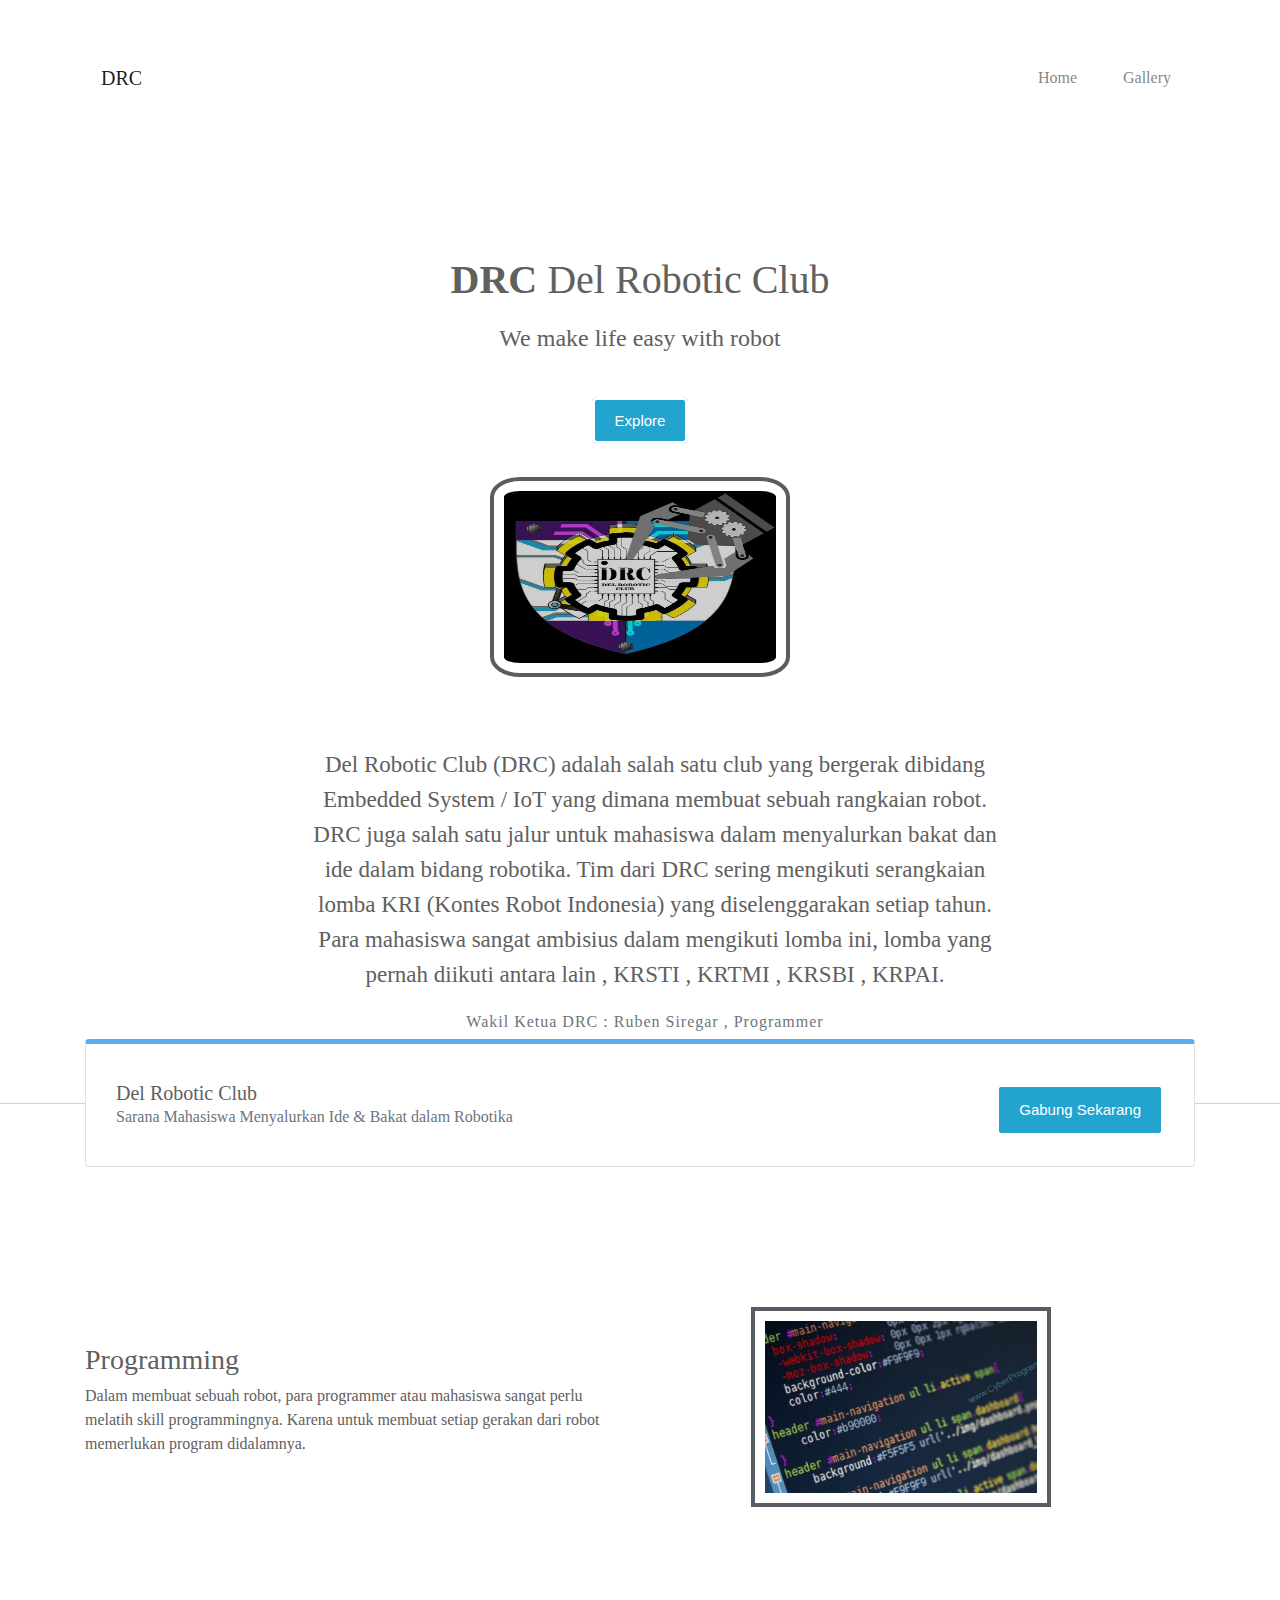
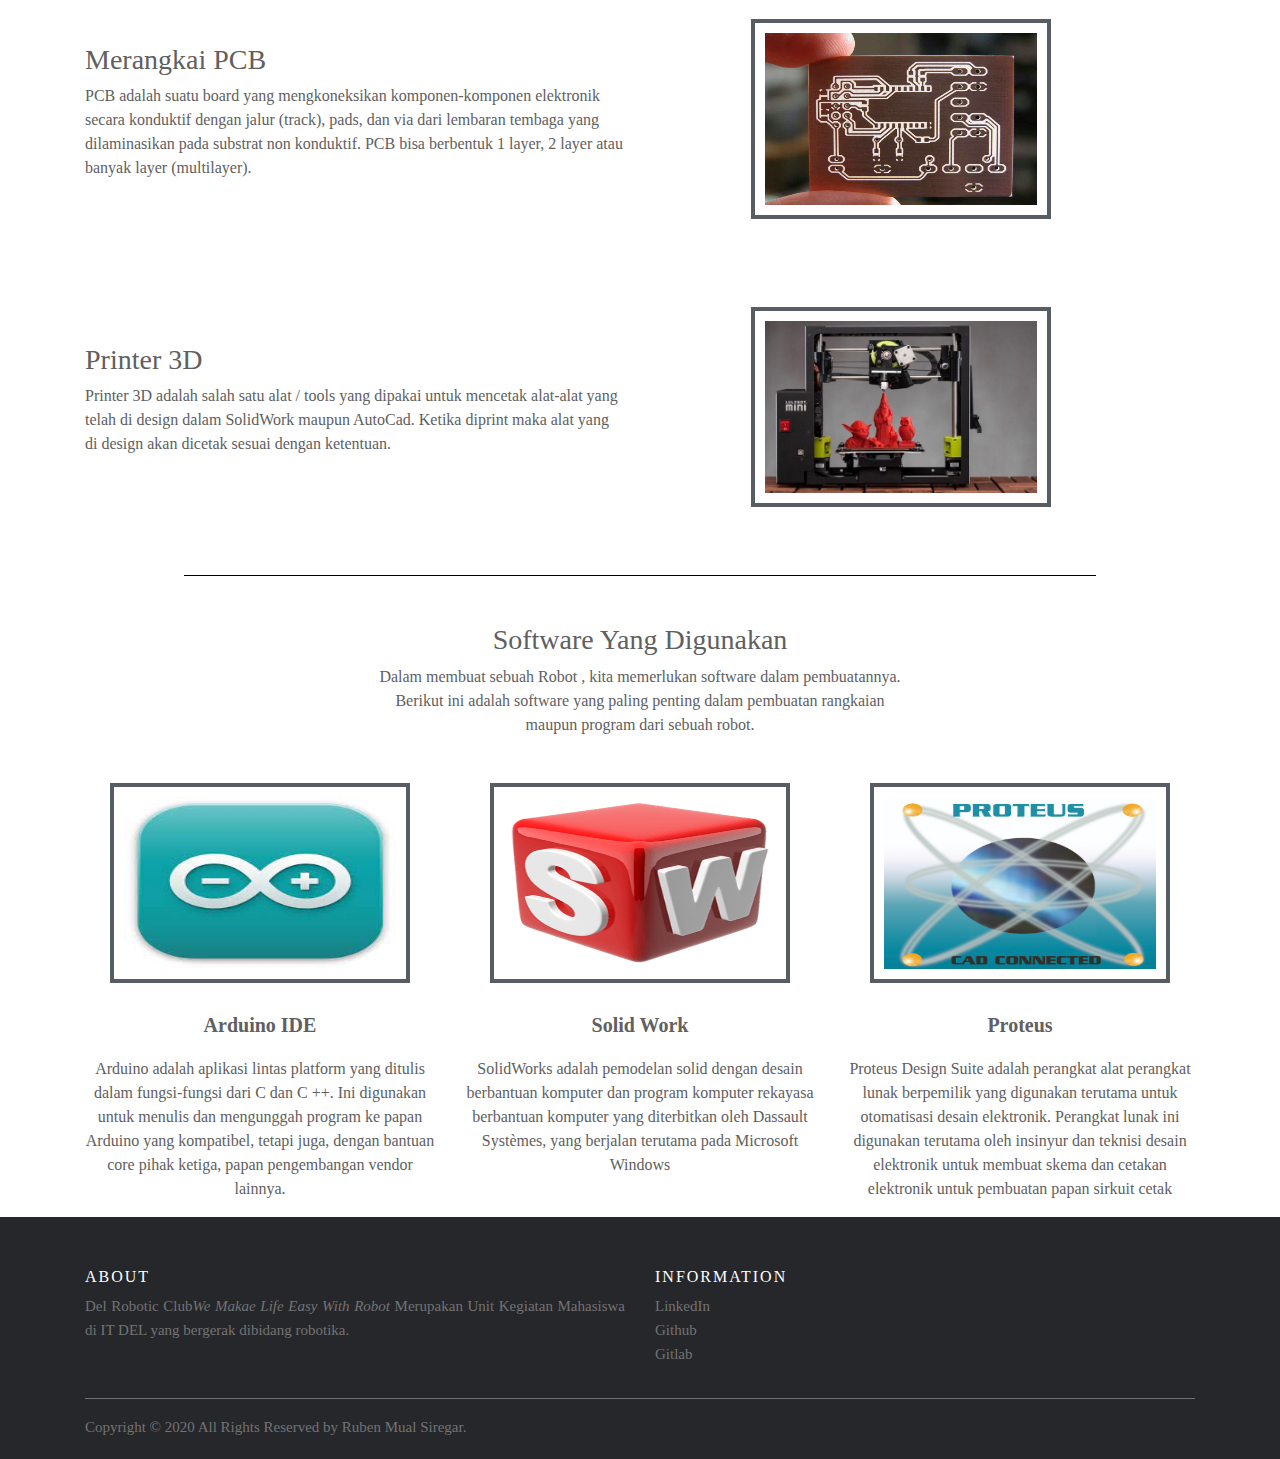
==== index.html @ 9c77adae "initial commit" ====
<!DOCTYPE html>
            <html>
                <title>Profile</title>
            <head>
                <link href="https://fonts.googleapis.com/css2?family=Big+Shoulders+Stencil+Text:wght@400;700&display=swap" rel="stylesheet">
                    <link rel="stylesheet" type="text/css" href="bootstrap-4.5.3-dist\css\bootstrap.min.css">
                    <link rel="stylesheet" type="text/css" href="style.css">

                    <script type="text/javascript" src="js/jquery-3.5.1.min.js"></script>
                    <script type="text/javascript" src="js/popper.min.js"></script>
                    <script type="text/javascript" src="bootstrap-4.5.3-dist\js\bootstrap.min.js"></script>
                     <meta charset="utf-8">
    <meta name="viewport" content="width=device-width, initial-scale=1, shrink-to-fit=no">
    <link href="https://fonts.googleapis.com/css?family=Muli:400,700" rel="stylesheet">
    <link rel="stylesheet" href="fonts/icomoon/style.css">
    <link rel="stylesheet" href="css/bootstrap.min.css">
    <link rel="stylesheet" href="css/bootstrap-datepicker.css">
    <link rel="stylesheet" href="css/jquery.fancybox.min.css">
    <link rel="stylesheet" href="css/owl.carousel.min.css">
    <link rel="stylesheet" href="css/owl.theme.default.min.css">
    <link rel="stylesheet" href="fonts/flaticon/font/flaticon.css">
    <link rel="stylesheet" href="css/aos.css">     
                <style>
                  img {
     width: 300px;
     height: 200px;
     border: 4px solid #575D63;
     padding: 10px;
     margin: 20px;
   }

.site-footer
{
  background-color:#26272b;
  padding:45px 0 20px;
  font-size:15px;
  line-height:24px;
  color:#737373;
}
.site-footer hr
{
  border-top-color:#bbb;
  opacity:0.5
}
.site-footer hr.small
{
  margin:20px 0
}
.site-footer h6
{
  color:#fff;
  font-size:16px;
  text-transform:uppercase;
  margin-top:5px;
  letter-spacing:2px
}
.site-footer a
{
  color:#737373;
}
.site-footer a:hover
{
  color:#3366cc;
  text-decoration:none;
}
.footer-links
{
  padding-left:0;
  list-style:none
}
.footer-links li
{
  display:block
}
.footer-links a
{
  color:#737373
}
.footer-links a:active,.footer-links a:focus,.footer-links a:hover
{
  color:#3366cc;
  text-decoration:none;
}
.footer-links.inline li
{
  display:inline-block
}
.site-footer .social-icons
{
  text-align:right
}
.site-footer .social-icons a
{
  width:40px;
  height:40px;
  line-height:40px;
  margin-left:6px;
  margin-right:0;
  border-radius:100%;
  background-color:#33353d
}
.copyright-text
{
  margin:0
}
@media (max-width:991px)
{
  .site-footer [class^=col-]
  {
    margin-bottom:30px
  }
}
@media (max-width:767px)
{
  .site-footer
  {
    padding-bottom:0
  }
  .site-footer .copyright-text,.site-footer .social-icons
  {
    text-align:center
  }
}
.social-icons
{
  padding-left:0;
  margin-bottom:0;
  list-style:none
}
.social-icons li
{
  display:inline-block;
  margin-bottom:4px
}
.social-icons li.title
{
  margin-right:15px;
  text-transform:uppercase;
  color:#96a2b2;
  font-weight:700;
  font-size:13px
}
.social-icons a{
  background-color:#eceeef;
  color:#818a91;
  font-size:16px;
  display:inline-block;
  line-height:44px;
  width:44px;
  height:44px;
  text-align:center;
  margin-right:8px;
  border-radius:100%;
  -webkit-transition:all .2s linear;
  -o-transition:all .2s linear;
  transition:all .2s linear
}
.social-icons a:active,.social-icons a:focus,.social-icons a:hover
{
  color:#fff;
  background-color:#29aafe
}
.social-icons.size-sm a
{
  line-height:34px;
  height:34px;
  width:34px;
  font-size:14px
}
.social-icons a.facebook:hover
{
  background-color:#3b5998
}
.social-icons a.twitter:hover
{
  background-color:#00aced
}
.social-icons a.linkedin:hover
{
  background-color:#007bb6
}
.social-icons a.dribbble:hover
{
  background-color:#ea4c89
}
@media (max-width:767px)
{
  .social-icons li.title
  {
    display:block;
    margin-right:0;
    font-weight:600
  }
}

.tombol
{
    font-family: sans-serif;
    font-size: 15px;
    background: #22a4cf;
    color: white;
    border: white 3px solid;
    border-radius: 5px;
    padding: 12px 20px;
    margin-top: 10px;
}
a {
    text-decoration: none;
}
a:hover, button:hover, input[type=submit]:hover, input[type=reset]:hover{
    opacity:0.9;
}
}



                </style>
                </head>
            <body>
                <div class="wrap-container">
                <div class="container">

                    <nav class="navbar navbar-drc navbar-expand-sm navbar-light">
                       <a href="home.php" class="navbar-brand">DRC</a>
                        <button class="navbar-toggler" type="button" data-toggle="collapse" data-target="#menukita">
                            <span class="navbar-toggler-icon"></span>
                        </button>

                        <div class="collapse navbar-collapse" id="menukita">
                            <ul class="navbar-li-drc navbar-nav ml-auto">
                                <li><a href="index.html" class="nav-link">Home</a></li>
                                <li><a href="galery.html" class="nav-link">Gallery</a></li>
                            
                            </ul>
                        </div>
                    </nav>


                    <div class="row">
                
                        <div class="col-md-12 home-drc text-center">
                        <h1><b>DRC</b> Del Robotic Club</h1>
                        <h4>We make life easy with robot </h4>
                        <br>
                        <br>
                        <div class="row-padding">
                        <a href="https://drcpidel.wordpress.com/sejarah-del-robotic-club/" class="tombol">Explore</a>
                        </div>
                        <br>

                      <header style="text-align: center;">
                         <img src="Galery/drc.jpg" width="700" height="700" style="border-radius: 10%;"/>
     </header>

                        </div>
                    </div>

                    <div class="row">
                        <div class="col-md-8 offset-md-2 text-center">
                            <h5 class="quote">Del Robotic Club (DRC) adalah salah satu club yang bergerak dibidang Embedded System / IoT yang dimana membuat sebuah rangkaian robot. DRC juga salah satu jalur untuk mahasiswa dalam menyalurkan bakat dan ide dalam bidang robotika. Tim dari DRC sering mengikuti serangkaian lomba KRI (Kontes Robot Indonesia) yang diselenggarakan setiap tahun. Para mahasiswa sangat ambisius dalam mengikuti lomba ini, lomba yang pernah diikuti antara lain , KRSTI , KRTMI , KRSBI , KRPAI.</h5>
                            <h6 class="penulis text-muted">Wakil Ketua DRC : Ruben Siregar , Programmer</h6>
                        </div>
                    </div>

                    <div class="row">
                        <div class="col-md-12 border-line">
                        <div class="card card-floating">
                        <div class="card-body card-padding d-md-flex align-items-center">
                            <div>
                                <h5 class="card-title no-margin">Del Robotic Club</h5>
                                <p class="no-margin text-muted">Sarana Mahasiswa Menyalurkan Ide & Bakat dalam Robotika</p>
                            </div>
                            <div class="ml-auto">
                               <button class="tombol" onclick='jacascript:alert("Halo... Mau Gabung DRC? Join kita di IT DEL")'><a>Gabung Sekarang</a></button>
                            </div>
                        </div>    
                        </div>
                        </div>
                    </div>
        <br>
        <br>
        <br>
        <br>
        <br>

                <div class="row row-padding d-flex align-items-center">
                    <div class="col-md-6">
                        <h3>Programming</h3>
                        <p>Dalam membuat sebuah robot, para programmer atau mahasiswa sangat perlu melatih skill programmingnya. Karena untuk membuat setiap gerakan dari robot memerlukan program didalamnya.</p>
                 
                    </div>
                    &nbsp;&nbsp;&nbsp;&nbsp;&nbsp;&nbsp;&nbsp;&nbsp;&nbsp;&nbsp;&nbsp;&nbsp;&nbsp;&nbsp;&nbsp;&nbsp;&nbsp;&nbsp;&nbsp;
                    <div class="col-md-4">
                        <img src="code.jpg">
                    </div>
                </div> 
                
        <br>
        <br>
        <br>


                <div class="row row-padding d-flex align-items-center">
                    <div class="col-md-6">
                        <h3>Merangkai PCB</h3>
                        <p>PCB adalah suatu board yang mengkoneksikan komponen-komponen elektronik secara konduktif dengan jalur (track), pads, dan via dari lembaran tembaga yang dilaminasikan pada substrat non konduktif. PCB bisa berbentuk 1 layer, 2 layer atau banyak layer (multilayer).</p>
                      
                    </div>
                      &nbsp;&nbsp;&nbsp;&nbsp;&nbsp;&nbsp;&nbsp;&nbsp;&nbsp;&nbsp;&nbsp;&nbsp;&nbsp;&nbsp;&nbsp;&nbsp;&nbsp;&nbsp;&nbsp;
                    <div class="col-md-4">
                        <img src="pcb.jpg">
                    </div>
                </div> 
                
        <br>
        <br>

               <div class="row row-padding d-flex align-items-center">
                    <div class="col-md-6">
                        <h3>Printer 3D</h3>
                        <p>Printer 3D adalah salah satu alat / tools yang dipakai untuk mencetak alat-alat yang telah di design dalam SolidWork maupun AutoCad. Ketika diprint maka alat yang di design akan dicetak sesuai dengan ketentuan.</p>
                      
                    </div>
                      &nbsp;&nbsp;&nbsp;&nbsp;&nbsp;&nbsp;&nbsp;&nbsp;&nbsp;&nbsp;&nbsp;&nbsp;&nbsp;&nbsp;&nbsp;&nbsp;&nbsp;&nbsp;&nbsp;
                    <div class="col-md-4">
                        <img src="lol.jpg">
                    </div>
                </div> 
                
        <br>
        <br>

        
                <section class="row row-padding text-center row-divider">
                    <div class="col-md-6 offset-md-3">
                        <br>  <br>
                        <h3>Software Yang Digunakan</h3>
                        <p>Dalam membuat sebuah Robot , kita memerlukan software dalam pembuatannya. Berikut ini adalah software yang paling penting dalam pembuatan rangkaian maupun program dari sebuah robot.</p>
                    </div>
                    <div class="col-md-4 teknologi">
                        <img src="arduino.jpg">
                        <h5>Arduino IDE</h5>
                        <p>Arduino adalah aplikasi lintas platform yang ditulis dalam fungsi-fungsi dari C dan C ++. Ini digunakan untuk menulis dan mengunggah program ke papan Arduino yang kompatibel, tetapi juga, dengan bantuan core pihak ketiga, papan pengembangan vendor lainnya.</p>
                    </div>
                    <div class="col-md-4 teknologi">
                        <img src="sw.jpg">
                        <h5>Solid Work</h5>
                        <p>SolidWorks adalah pemodelan solid dengan desain berbantuan komputer dan program komputer rekayasa berbantuan komputer yang diterbitkan oleh Dassault Systèmes, yang berjalan terutama pada Microsoft Windows</p>
                    </div>
                    <div class="col-md-4 teknologi">
                        <img src="pro.jpg">
                        <h5>Proteus</h5>
                        <p>Proteus Design Suite adalah perangkat alat perangkat lunak berpemilik yang digunakan terutama untuk otomatisasi desain elektronik. Perangkat lunak ini digunakan terutama oleh insinyur dan teknisi desain elektronik untuk membuat skema dan cetakan elektronik untuk pembuatan papan sirkuit cetak</p>
                    </div>
                </section>

                </div>
                </div>
      

       <!-- Site footer -->
    <footer class="site-footer">
      <div class="container">
        <div class="row">
          <div class="col-sm-12 col-md-6">
            <h6>About</h6>
            <p class="text-justify">Del Robotic Club<i>We Makae Life Easy With Robot </i> Merupakan Unit Kegiatan Mahasiswa di IT DEL yang bergerak dibidang robotika.</p>
          </div>

    
          <div class="col-xs-6 col-md-3">
            <h6>Information</h6>
            <ul class="footer-links">
              <li><a href="https://www.linkedin.com/in/ruben-siregar-812623197/">LinkedIn</a></li>
              <li><a href="https://github.com/ruben055">Github</a></li>
              <li><a href="https://gitlab.com/ruben055">Gitlab</a></li>
       
            </ul>
          </div>
        </div>
        <hr>
      </div>
      <div class="container">
        <div class="row">
          <div class="col-md-8 col-sm-6 col-xs-12">
            <p class="copyright-text">Copyright &copy; 2020 All Rights Reserved by 
         <a>Ruben Mual Siregar</a>.
            </p>
          </div>

      
            </body>
            </html>
---- style.css ----
body{
  font-family: verdana;
  color: #606060;
}
.home-drc{
  margin-top: 150px;
}
/* 
.home-drc h1{
    font-weight: 200;
    letter-spacing: 5px;
} */
.wrap-container{
    overflow: hidden;
}

.home-drc h4{
    font-weight: 200;
    margin-top: 20px;
}

.btn{
    background-color: #eaeaea;
    color: black;
    margin-top: 50px;
    letter-spacing: 2px;
    padding: 7px 10px;
}
.btn:hover {
    background-color: black;
    color: white;

}
.showcase{
    padding-top: 20px;
    padding-bottom: 0px;
}

.showcase img{
    width: 70%;
    margin-left: 190px;
}

h5.quote{
    font-size: 23px ;
    line-height: 35px;
    padding-top: 50px;
    margin-left: 30px;
}

h6.penulis{
    margin-top: 20px;
    margin-left: 10px;
    letter-spacing: 1px;
}

.no-margin{
    margin: 0px;
}

.border-line{
    position: relative;
}

.border-line::before{
    content: '';
    position: absolute;
    display: block;
    height: 1px;
    background-color: #d0d0d0;
    left: -500px;
    right: -500px;
    top: 50%;
}

.card-floating{
    border-top: 5px solid #5bacf3 ;
    box-shadow: 15px -50px 15px rgba(0,0,0,0,1);
}

.card-padding{
    padding: 30px;
   
    }

.card-title{
 font-weight: 100px;
}

.row-divider{
    position: relative;

}

.row-divider::before{
    content:'';
    position: absolute;
    width: 80%;
    height: 1px;
    top: 0;
    background: black;
    margin-left: -40%;
    left: 50%;
    margin-bottom: 20px;
}

.teknologi img{
    margin-top: 30px;
    margin-bottom: 30px;
}

.teknologi h5{
    font-size: 20px;
    font-weight: bold;
    margin-bottom: 20px;
}

.navbar-drc{
margin-top: 50px;
}

.navbar-li-drc li{
margin-left: 30px;

}
---- fonts/icomoon/style.css ----
@font-face {
  font-family: 'icomoon';
  src:  url('fonts/icomoon.eot?10si43');
  src:  url('fonts/icomoon.eot?10si43#iefix') format('embedded-opentype'),
    url('fonts/icomoon.ttf?10si43') format('truetype'),
    url('fonts/icomoon.woff?10si43') format('woff'),
    url('fonts/icomoon.svg?10si43#icomoon') format('svg');
  font-weight: normal;
  font-style: normal;
}

[class^="icon-"], [class*=" icon-"] {
  /* use !important to prevent issues with browser extensions that change fonts */
  font-family: 'icomoon' !important;
  speak: none;
  font-style: normal;
  font-weight: normal;
  font-variant: normal;
  text-transform: none;
  line-height: 1;

  /* Better Font Rendering =========== */
  -webkit-font-smoothing: antialiased;
  -moz-osx-font-smoothing: grayscale;
}

.icon-asterisk:before {
  content: "\f069";
}
.icon-plus:before {
  content: "\f067";
}
.icon-question:before {
  content: "\f128";
}
.icon-minus:before {
  content: "\f068";
}
.icon-glass:before {
  content: "\f000";
}
.icon-music:before {
  content: "\f001";
}
.icon-search:before {
  content: "\f002";
}
.icon-envelope-o:before {
  content: "\f003";
}
.icon-heart:before {
  content: "\f004";
}
.icon-star:before {
  content: "\f005";
}
.icon-star-o:before {
  content: "\f006";
}
.icon-user:before {
  content: "\f007";
}
.icon-film:before {
  content: "\f008";
}
.icon-th-large:before {
  content: "\f009";
}
.icon-th:before {
  content: "\f00a";
}
.icon-th-list:before {
  content: "\f00b";
}
.icon-check:before {
  content: "\f00c";
}
.icon-close:before {
  content: "\f00d";
}
.icon-remove:before {
  content: "\f00d";
}
.icon-times:before {
  content: "\f00d";
}
.icon-search-plus:before {
  content: "\f00e";
}
.icon-search-minus:before {
  content: "\f010";
}
.icon-power-off:before {
  content: "\f011";
}
.icon-signal:before {
  content: "\f012";
}
.icon-cog:before {
  content: "\f013";
}
.icon-gear:before {
  content: "\f013";
}
.icon-trash-o:before {
  content: "\f014";
}
.icon-home:before {
  content: "\f015";
}
.icon-file-o:before {
  content: "\f016";
}
.icon-clock-o:before {
  content: "\f017";
}
.icon-road:before {
  content: "\f018";
}
.icon-download:before {
  content: "\f019";
}
.icon-arrow-circle-o-down:before {
  content: "\f01a";
}
.icon-arrow-circle-o-up:before {
  content: "\f01b";
}
.icon-inbox:before {
  content: "\f01c";
}
.icon-play-circle-o:before {
  content: "\f01d";
}
.icon-repeat:before {
  content: "\f01e";
}
.icon-rotate-right:before {
  content: "\f01e";
}
.icon-refresh:before {
  content: "\f021";
}
.icon-list-alt:before {
  content: "\f022";
}
.icon-lock:before {
  content: "\f023";
}
.icon-flag:before {
  content: "\f024";
}
.icon-headphones:before {
  content: "\f025";
}
.icon-volume-off:before {
  content: "\f026";
}
.icon-volume-down:before {
  content: "\f027";
}
.icon-volume-up:before {
  content: "\f028";
}
.icon-qrcode:before {
  content: "\f029";
}
.icon-barcode:before {
  content: "\f02a";
}
.icon-tag:before {
  content: "\f02b";
}
.icon-tags:before {
  content: "\f02c";
}
.icon-book:before {
  content: "\f02d";
}
.icon-bookmark:before {
  content: "\f02e";
}
.icon-print:before {
  content: "\f02f";
}
.icon-camera:before {
  content: "\f030";
}
.icon-font:before {
  content: "\f031";
}
.icon-bold:before {
  content: "\f032";
}
.icon-italic:before {
  content: "\f033";
}
.icon-text-height:before {
  content: "\f034";
}
.icon-text-width:before {
  content: "\f035";
}
.icon-align-left:before {
  content: "\f036";
}
.icon-align-center:before {
  content: "\f037";
}
.icon-align-right:before {
  content: "\f038";
}
.icon-align-justify:before {
  content: "\f039";
}
.icon-list:before {
  content: "\f03a";
}
.icon-dedent:before {
  content: "\f03b";
}
.icon-outdent:before {
  content: "\f03b";
}
.icon-indent:before {
  content: "\f03c";
}
.icon-video-camera:before {
  content: "\f03d";
}
.icon-image:before {
  content: "\f03e";
}
.icon-photo:before {
  content: "\f03e";
}
.icon-picture-o:before {
  content: "\f03e";
}
.icon-pencil:before {
  content: "\f040";
}
.icon-map-marker:before {
  content: "\f041";
}
.icon-adjust:before {
  content: "\f042";
}
.icon-tint:before {
  content: "\f043";
}
.icon-edit:before {
  content: "\f044";
}
.icon-pencil-square-o:before {
  content: "\f044";
}
.icon-share-square-o:before {
  content: "\f045";
}
.icon-check-square-o:before {
  content: "\f046";
}
.icon-arrows:before {
  content: "\f047";
}
.icon-step-backward:before {
  content: "\f048";
}
.icon-fast-backward:before {
  content: "\f049";
}
.icon-backward:before {
  content: "\f04a";
}
.icon-play:before {
  content: "\f04b";
}
.icon-pause:before {
  content: "\f04c";
}
.icon-stop:before {
  content: "\f04d";
}
.icon-forward:before {
  content: "\f04e";
}
.icon-fast-forward:before {
  content: "\f050";
}
.icon-step-forward:before {
  content: "\f051";
}
.icon-eject:before {
  content: "\f052";
}
.icon-chevron-left:before {
  content: "\f053";
}
.icon-chevron-right:before {
  content: "\f054";
}
.icon-plus-circle:before {
  content: "\f055";
}
.icon-minus-circle:before {
  content: "\f056";
}
.icon-times-circle:before {
  content: "\f057";
}
.icon-check-circle:before {
  content: "\f058";
}
.icon-question-circle:before {
  content: "\f059";
}
.icon-info-circle:before {
  content: "\f05a";
}
.icon-crosshairs:before {
  content: "\f05b";
}
.icon-times-circle-o:before {
  content: "\f05c";
}
.icon-check-circle-o:before {
  content: "\f05d";
}
.icon-ban:before {
  content: "\f05e";
}
.icon-arrow-left:before {
  content: "\f060";
}
.icon-arrow-right:before {
  content: "\f061";
}
.icon-arrow-up:before {
  content: "\f062";
}
.icon-arrow-down:before {
  content: "\f063";
}
.icon-mail-forward:before {
  content: "\f064";
}
.icon-share:before {
  content: "\f064";
}
.icon-expand:before {
  content: "\f065";
}
.icon-compress:before {
  content: "\f066";
}
.icon-exclamation-circle:before {
  content: "\f06a";
}
.icon-gift:before {
  content: "\f06b";
}
.icon-leaf:before {
  content: "\f06c";
}
.icon-fire:before {
  content: "\f06d";
}
.icon-eye:before {
  content: "\f06e";
}
.icon-eye-slash:before {
  content: "\f070";
}
.icon-exclamation-triangle:before {
  content: "\f071";
}
.icon-warning:before {
  content: "\f071";
}
.icon-plane:before {
  content: "\f072";
}
.icon-calendar:before {
  content: "\f073";
}
.icon-random:before {
  content: "\f074";
}
.icon-comment:before {
  content: "\f075";
}
.icon-magnet:before {
  content: "\f076";
}
.icon-chevron-up:before {
  content: "\f077";
}
.icon-chevron-down:before {
  content: "\f078";
}
.icon-retweet:before {
  content: "\f079";
}
.icon-shopping-cart:before {
  content: "\f07a";
}
.icon-folder:before {
  content: "\f07b";
}
.icon-folder-open:before {
  content: "\f07c";
}
.icon-arrows-v:before {
  content: "\f07d";
}
.icon-arrows-h:before {
  content: "\f07e";
}
.icon-bar-chart:before {
  content: "\f080";
}
.icon-bar-chart-o:before {
  content: "\f080";
}
.icon-twitter-square:before {
  content: "\f081";
}
.icon-facebook-square:before {
  content: "\f082";
}
.icon-camera-retro:before {
  content: "\f083";
}
.icon-key:before {
  content: "\f084";
}
.icon-cogs:before {
  content: "\f085";
}
.icon-gears:before {
  content: "\f085";
}
.icon-comments:before {
  content: "\f086";
}
.icon-thumbs-o-up:before {
  content: "\f087";
}
.icon-thumbs-o-down:before {
  content: "\f088";
}
.icon-star-half:before {
  content: "\f089";
}
.icon-heart-o:before {
  content: "\f08a";
}
.icon-sign-out:before {
  content: "\f08b";
}
.icon-linkedin-square:before {
  content: "\f08c";
}
.icon-thumb-tack:before {
  content: "\f08d";
}
.icon-external-link:before {
  content: "\f08e";
}
.icon-sign-in:before {
  content: "\f090";
}
.icon-trophy:before {
  content: "\f091";
}
.icon-github-square:before {
  content: "\f092";
}
.icon-upload:before {
  content: "\f093";
}
.icon-lemon-o:before {
  content: "\f094";
}
.icon-phone:before {
  content: "\f095";
}
.icon-square-o:before {
  content: "\f096";
}
.icon-bookmark-o:before {
  content: "\f097";
}
.icon-phone-square:before {
  content: "\f098";
}
.icon-twitter:before {
  content: "\f099";
}
.icon-facebook:before {
  content: "\f09a";
}
.icon-facebook-f:before {
  content: "\f09a";
}
.icon-github:before {
  content: "\f09b";
}
.icon-unlock:before {
  content: "\f09c";
}
.icon-credit-card:before {
  content: "\f09d";
}
.icon-feed:before {
  content: "\f09e";
}
.icon-rss:before {
  content: "\f09e";
}
.icon-hdd-o:before {
  content: "\f0a0";
}
.icon-bullhorn:before {
  content: "\f0a1";
}
.icon-bell-o:before {
  content: "\f0a2";
}
.icon-certificate:before {
  content: "\f0a3";
}
.icon-hand-o-right:before {
  content: "\f0a4";
}
.icon-hand-o-left:before {
  content: "\f0a5";
}
.icon-hand-o-up:before {
  content: "\f0a6";
}
.icon-hand-o-down:before {
  content: "\f0a7";
}
.icon-arrow-circle-left:before {
  content: "\f0a8";
}
.icon-arrow-circle-right:before {
  content: "\f0a9";
}
.icon-arrow-circle-up:before {
  content: "\f0aa";
}
.icon-arrow-circle-down:before {
  content: "\f0ab";
}
.icon-globe:before {
  content: "\f0ac";
}
.icon-wrench:before {
  content: "\f0ad";
}
.icon-tasks:before {
  content: "\f0ae";
}
.icon-filter:before {
  content: "\f0b0";
}
.icon-briefcase:before {
  content: "\f0b1";
}
.icon-arrows-alt:before {
  content: "\f0b2";
}
.icon-group:before {
  content: "\f0c0";
}
.icon-users:before {
  content: "\f0c0";
}
.icon-chain:before {
  content: "\f0c1";
}
.icon-link:before {
  content: "\f0c1";
}
.icon-cloud:before {
  content: "\f0c2";
}
.icon-flask:before {
  content: "\f0c3";
}
.icon-cut:before {
  content: "\f0c4";
}
.icon-scissors:before {
  content: "\f0c4";
}
.icon-copy:before {
  content: "\f0c5";
}
.icon-files-o:before {
  content: "\f0c5";
}
.icon-paperclip:before {
  content: "\f0c6";
}
.icon-floppy-o:before {
  content: "\f0c7";
}
.icon-save:before {
  content: "\f0c7";
}
.icon-square:before {
  content: "\f0c8";
}
.icon-bars:before {
  content: "\f0c9";
}
.icon-navicon:before {
  content: "\f0c9";
}
.icon-reorder:before {
  content: "\f0c9";
}
.icon-list-ul:before {
  content: "\f0ca";
}
.icon-list-ol:before {
  content: "\f0cb";
}
.icon-strikethrough:before {
  content: "\f0cc";
}
.icon-underline:before {
  content: "\f0cd";
}
.icon-table:before {
  content: "\f0ce";
}
.icon-magic:before {
  content: "\f0d0";
}
.icon-truck:before {
  content: "\f0d1";
}
.icon-pinterest:before {
  content: "\f0d2";
}
.icon-pinterest-square:before {
  content: "\f0d3";
}
.icon-google-plus-square:before {
  content: "\f0d4";
}
.icon-google-plus:before {
  content: "\f0d5";
}
.icon-money:before {
  content: "\f0d6";
}
.icon-caret-down:before {
  content: "\f0d7";
}
.icon-caret-up:before {
  content: "\f0d8";
}
.icon-caret-left:before {
  content: "\f0d9";
}
.icon-caret-right:before {
  content: "\f0da";
}
.icon-columns:before {
  content: "\f0db";
}
.icon-sort:before {
  content: "\f0dc";
}
.icon-unsorted:before {
  content: "\f0dc";
}
.icon-sort-desc:before {
  content: "\f0dd";
}
.icon-sort-down:before {
  content: "\f0dd";
}
.icon-sort-asc:before {
  content: "\f0de";
}
.icon-sort-up:before {
  content: "\f0de";
}
.icon-envelope:before {
  content: "\f0e0";
}
.icon-linkedin:before {
  content: "\f0e1";
}
.icon-rotate-left:before {
  content: "\f0e2";
}
.icon-undo:before {
  content: "\f0e2";
}
.icon-gavel:before {
  content: "\f0e3";
}
.icon-legal:before {
  content: "\f0e3";
}
.icon-dashboard:before {
  content: "\f0e4";
}
.icon-tachometer:before {
  content: "\f0e4";
}
.icon-comment-o:before {
  content: "\f0e5";
}
.icon-comments-o:before {
  content: "\f0e6";
}
.icon-bolt:before {
  content: "\f0e7";
}
.icon-flash:before {
  content: "\f0e7";
}
.icon-sitemap:before {
  content: "\f0e8";
}
.icon-umbrella:before {
  content: "\f0e9";
}
.icon-clipboard:before {
  content: "\f0ea";
}
.icon-paste:before {
  content: "\f0ea";
}
.icon-lightbulb-o:before {
  content: "\f0eb";
}
.icon-exchange:before {
  content: "\f0ec";
}
.icon-cloud-download:before {
  content: "\f0ed";
}
.icon-cloud-upload:before {
  content: "\f0ee";
}
.icon-user-md:before {
  content: "\f0f0";
}
.icon-stethoscope:before {
  content: "\f0f1";
}
.icon-suitcase:before {
  content: "\f0f2";
}
.icon-bell:before {
  content: "\f0f3";
}
.icon-coffee:before {
  content: "\f0f4";
}
.icon-cutlery:before {
  content: "\f0f5";
}
.icon-file-text-o:before {
  content: "\f0f6";
}
.icon-building-o:before {
  content: "\f0f7";
}
.icon-hospital-o:before {
  content: "\f0f8";
}
.icon-ambulance:before {
  content: "\f0f9";
}
.icon-medkit:before {
  content: "\f0fa";
}
.icon-fighter-jet:before {
  content: "\f0fb";
}
.icon-beer:before {
  content: "\f0fc";
}
.icon-h-square:before {
  content: "\f0fd";
}
.icon-plus-square:before {
  content: "\f0fe";
}
.icon-angle-double-left:before {
  content: "\f100";
}
.icon-angle-double-right:before {
  content: "\f101";
}
.icon-angle-double-up:before {
  content: "\f102";
}
.icon-angle-double-down:before {
  content: "\f103";
}
.icon-angle-left:before {
  content: "\f104";
}
.icon-angle-right:before {
  content: "\f105";
}
.icon-angle-up:before {
  content: "\f106";
}
.icon-angle-down:before {
  content: "\f107";
}
.icon-desktop:before {
  content: "\f108";
}
.icon-laptop:before {
  content: "\f109";
}
.icon-tablet:before {
  content: "\f10a";
}
.icon-mobile:before {
  content: "\f10b";
}
.icon-mobile-phone:before {
  content: "\f10b";
}
.icon-circle-o:before {
  content: "\f10c";
}
.icon-quote-left:before {
  content: "\f10d";
}
.icon-quote-right:before {
  content: "\f10e";
}
.icon-spinner:before {
  content: "\f110";
}
.icon-circle:before {
  content: "\f111";
}
.icon-mail-reply:before {
  content: "\f112";
}
.icon-reply:before {
  content: "\f112";
}
.icon-github-alt:before {
  content: "\f113";
}
.icon-folder-o:before {
  content: "\f114";
}
.icon-folder-open-o:before {
  content: "\f115";
}
.icon-smile-o:before {
  content: "\f118";
}
.icon-frown-o:before {
  content: "\f119";
}
.icon-meh-o:before {
  content: "\f11a";
}
.icon-gamepad:before {
  content: "\f11b";
}
.icon-keyboard-o:before {
  content: "\f11c";
}
.icon-flag-o:before {
  content: "\f11d";
}
.icon-flag-checkered:before {
  content: "\f11e";
}
.icon-terminal:before {
  content: "\f120";
}
.icon-code:before {
  content: "\f121";
}
.icon-mail-reply-all:before {
  content: "\f122";
}
.icon-reply-all:before {
  content: "\f122";
}
.icon-star-half-empty:before {
  content: "\f123";
}
.icon-star-half-full:before {
  content: "\f123";
}
.icon-star-half-o:before {
  content: "\f123";
}
.icon-location-arrow:before {
  content: "\f124";
}
.icon-crop:before {
  content: "\f125";
}
.icon-code-fork:before {
  content: "\f126";
}
.icon-chain-broken:before {
  content: "\f127";
}
.icon-unlink:before {
  content: "\f127";
}
.icon-info:before {
  content: "\f129";
}
.icon-exclamation:before {
  content: "\f12a";
}
.icon-superscript:before {
  content: "\f12b";
}
.icon-subscript:before {
  content: "\f12c";
}
.icon-eraser:before {
  content: "\f12d";
}
.icon-puzzle-piece:before {
  content: "\f12e";
}
.icon-microphone:before {
  content: "\f130";
}
.icon-microphone-slash:before {
  content: "\f131";
}
.icon-shield:before {
  content: "\f132";
}
.icon-calendar-o:before {
  content: "\f133";
}
.icon-fire-extinguisher:before {
  content: "\f134";
}
.icon-rocket:before {
  content: "\f135";
}
.icon-maxcdn:before {
  content: "\f136";
}
.icon-chevron-circle-left:before {
  content: "\f137";
}
.icon-chevron-circle-right:before {
  content: "\f138";
}
.icon-chevron-circle-up:before {
  content: "\f139";
}
.icon-chevron-circle-down:before {
  content: "\f13a";
}
.icon-html5:before {
  content: "\f13b";
}
.icon-css3:before {
  content: "\f13c";
}
.icon-anchor:before {
  content: "\f13d";
}
.icon-unlock-alt:before {
  content: "\f13e";
}
.icon-bullseye:before {
  content: "\f140";
}
.icon-ellipsis-h:before {
  content: "\f141";
}
.icon-ellipsis-v:before {
  content: "\f142";
}
.icon-rss-square:before {
  content: "\f143";
}
.icon-play-circle:before {
  content: "\f144";
}
.icon-ticket:before {
  content: "\f145";
}
.icon-minus-square:before {
  content: "\f146";
}
.icon-minus-square-o:before {
  content: "\f147";
}
.icon-level-up:before {
  content: "\f148";
}
.icon-level-down:before {
  content: "\f149";
}
.icon-check-square:before {
  content: "\f14a";
}
.icon-pencil-square:before {
  content: "\f14b";
}
.icon-external-link-square:before {
  content: "\f14c";
}
.icon-share-square:before {
  content: "\f14d";
}
.icon-compass:before {
  content: "\f14e";
}
.icon-caret-square-o-down:before {
  content: "\f150";
}
.icon-toggle-down:before {
  content: "\f150";
}
.icon-caret-square-o-up:before {
  content: "\f151";
}
.icon-toggle-up:before {
  content: "\f151";
}
.icon-caret-square-o-right:before {
  content: "\f152";
}
.icon-toggle-right:before {
  content: "\f152";
}
.icon-eur:before {
  content: "\f153";
}
.icon-euro:before {
  content: "\f153";
}
.icon-gbp:before {
  content: "\f154";
}
.icon-dollar:before {
  content: "\f155";
}
.icon-usd:before {
  content: "\f155";
}
.icon-inr:before {
  content: "\f156";
}
.icon-rupee:before {
  content: "\f156";
}
.icon-cny:before {
  content: "\f157";
}
.icon-jpy:before {
  content: "\f157";
}
.icon-rmb:before {
  content: "\f157";
}
.icon-yen:before {
  content: "\f157";
}
.icon-rouble:before {
  content: "\f158";
}
.icon-rub:before {
  content: "\f158";
}
.icon-ruble:before {
  content: "\f158";
}
.icon-krw:before {
  content: "\f159";
}
.icon-won:before {
  content: "\f159";
}
.icon-bitcoin:before {
  content: "\f15a";
}
.icon-btc:before {
  content: "\f15a";
}
.icon-file:before {
  content: "\f15b";
}
.icon-file-text:before {
  content: "\f15c";
}
.icon-sort-alpha-asc:before {
  content: "\f15d";
}
.icon-sort-alpha-desc:before {
  content: "\f15e";
}
.icon-sort-amount-asc:before {
  content: "\f160";
}
.icon-sort-amount-desc:before {
  content: "\f161";
}
.icon-sort-numeric-asc:before {
  content: "\f162";
}
.icon-sort-numeric-desc:before {
  content: "\f163";
}
.icon-thumbs-up:before {
  content: "\f164";
}
.icon-thumbs-down:before {
  content: "\f165";
}
.icon-youtube-square:before {
  content: "\f166";
}
.icon-youtube:before {
  content: "\f167";
}
.icon-xing:before {
  content: "\f168";
}
.icon-xing-square:before {
  content: "\f169";
}
.icon-youtube-play:before {
  content: "\f16a";
}
.icon-dropbox:before {
  content: "\f16b";
}
.icon-stack-overflow:before {
  content: "\f16c";
}
.icon-instagram:before {
  content: "\f16d";
}
.icon-flickr:before {
  content: "\f16e";
}
.icon-adn:before {
  content: "\f170";
}
.icon-bitbucket:before {
  content: "\f171";
}
.icon-bitbucket-square:before {
  content: "\f172";
}
.icon-tumblr:before {
  content: "\f173";
}
.icon-tumblr-square:before {
  content: "\f174";
}
.icon-long-arrow-down:before {
  content: "\f175";
}
.icon-long-arrow-up:before {
  content: "\f176";
}
.icon-long-arrow-left:before {
  content: "\f177";
}
.icon-long-arrow-right:before {
  content: "\f178";
}
.icon-apple:before {
  content: "\f179";
}
.icon-windows:before {
  content: "\f17a";
}
.icon-android:before {
  content: "\f17b";
}
.icon-linux:before {
  content: "\f17c";
}
.icon-dribbble:before {
  content: "\f17d";
}
.icon-skype:before {
  content: "\f17e";
}
.icon-foursquare:before {
  content: "\f180";
}
.icon-trello:before {
  content: "\f181";
}
.icon-female:before {
  content: "\f182";
}
.icon-male:before {
  content: "\f183";
}
.icon-gittip:before {
  content: "\f184";
}
.icon-gratipay:before {
  content: "\f184";
}
.icon-sun-o:before {
  content: "\f185";
}
.icon-moon-o:before {
  content: "\f186";
}
.icon-archive:before {
  content: "\f187";
}
.icon-bug:before {
  content: "\f188";
}
.icon-vk:before {
  content: "\f189";
}
.icon-weibo:before {
  content: "\f18a";
}
.icon-renren:before {
  content: "\f18b";
}
.icon-pagelines:before {
  content: "\f18c";
}
.icon-stack-exchange:before {
  content: "\f18d";
}
.icon-arrow-circle-o-right:before {
  content: "\f18e";
}
.icon-arrow-circle-o-left:before {
  content: "\f190";
}
.icon-caret-square-o-left:before {
  content: "\f191";
}
.icon-toggle-left:before {
  content: "\f191";
}
.icon-dot-circle-o:before {
  content: "\f192";
}
.icon-wheelchair:before {
  content: "\f193";
}
.icon-vimeo-square:before {
  content: "\f194";
}
.icon-try:before {
  content: "\f195";
}
.icon-turkish-lira:before {
  content: "\f195";
}
.icon-plus-square-o:before {
  content: "\f196";
}
.icon-space-shuttle:before {
  content: "\f197";
}
.icon-slack:before {
  content: "\f198";
}
.icon-envelope-square:before {
  content: "\f199";
}
.icon-wordpress:before {
  content: "\f19a";
}
.icon-openid:before {
  content: "\f19b";
}
.icon-bank:before {
  content: "\f19c";
}
.icon-institution:before {
  content: "\f19c";
}
.icon-university:before {
  content: "\f19c";
}
.icon-graduation-cap:before {
  content: "\f19d";
}
.icon-mortar-board:before {
  content: "\f19d";
}
.icon-yahoo:before {
  content: "\f19e";
}
.icon-google:before {
  content: "\f1a0";
}
.icon-reddit:before {
  content: "\f1a1";
}
.icon-reddit-square:before {
  content: "\f1a2";
}
.icon-stumbleupon-circle:before {
  content: "\f1a3";
}
.icon-stumbleupon:before {
  content: "\f1a4";
}
.icon-delicious:before {
  content: "\f1a5";
}
.icon-digg:before {
  content: "\f1a6";
}
.icon-pied-piper-pp:before {
  content: "\f1a7";
}
.icon-pied-piper-alt:before {
  content: "\f1a8";
}
.icon-drupal:before {
  content: "\f1a9";
}
.icon-joomla:before {
  content: "\f1aa";
}
.icon-language:before {
  content: "\f1ab";
}
.icon-fax:before {
  content: "\f1ac";
}
.icon-building:before {
  content: "\f1ad";
}
.icon-child:before {
  content: "\f1ae";
}
.icon-paw:before {
  content: "\f1b0";
}
.icon-spoon:before {
  content: "\f1b1";
}
.icon-cube:before {
  content: "\f1b2";
}
.icon-cubes:before {
  content: "\f1b3";
}
.icon-behance:before {
  content: "\f1b4";
}
.icon-behance-square:before {
  content: "\f1b5";
}
.icon-steam:before {
  content: "\f1b6";
}
.icon-steam-square:before {
  content: "\f1b7";
}
.icon-recycle:before {
  content: "\f1b8";
}
.icon-automobile:before {
  content: "\f1b9";
}
.icon-car:before {
  content: "\f1b9";
}
.icon-cab:before {
  content: "\f1ba";
}
.icon-taxi:before {
  content: "\f1ba";
}
.icon-tree:before {
  content: "\f1bb";
}
.icon-spotify:before {
  content: "\f1bc";
}
.icon-deviantart:before {
  content: "\f1bd";
}
.icon-soundcloud:before {
  content: "\f1be";
}
.icon-database:before {
  content: "\f1c0";
}
.icon-file-pdf-o:before {
  content: "\f1c1";
}
.icon-file-word-o:before {
  content: "\f1c2";
}
.icon-file-excel-o:before {
  content: "\f1c3";
}
.icon-file-powerpoint-o:before {
  content: "\f1c4";
}
.icon-file-image-o:before {
  content: "\f1c5";
}
.icon-file-photo-o:before {
  content: "\f1c5";
}
.icon-file-picture-o:before {
  content: "\f1c5";
}
.icon-file-archive-o:before {
  content: "\f1c6";
}
.icon-file-zip-o:before {
  content: "\f1c6";
}
.icon-file-audio-o:before {
  content: "\f1c7";
}
.icon-file-sound-o:before {
  content: "\f1c7";
}
.icon-file-movie-o:before {
  content: "\f1c8";
}
.icon-file-video-o:before {
  content: "\f1c8";
}
.icon-file-code-o:before {
  content: "\f1c9";
}
.icon-vine:before {
  content: "\f1ca";
}
.icon-codepen:before {
  content: "\f1cb";
}
.icon-jsfiddle:before {
  content: "\f1cc";
}
.icon-life-bouy:before {
  content: "\f1cd";
}
.icon-life-buoy:before {
  content: "\f1cd";
}
.icon-life-ring:before {
  content: "\f1cd";
}
.icon-life-saver:before {
  content: "\f1cd";
}
.icon-support:before {
  content: "\f1cd";
}
.icon-circle-o-notch:before {
  content: "\f1ce";
}
.icon-ra:before {
  content: "\f1d0";
}
.icon-rebel:before {
  content: "\f1d0";
}
.icon-resistance:before {
  content: "\f1d0";
}
.icon-empire:before {
  content: "\f1d1";
}
.icon-ge:before {
  content: "\f1d1";
}
.icon-git-square:before {
  content: "\f1d2";
}
.icon-git:before {
  content: "\f1d3";
}
.icon-hacker-news:before {
  content: "\f1d4";
}
.icon-y-combinator-square:before {
  content: "\f1d4";
}
.icon-yc-square:before {
  content: "\f1d4";
}
.icon-tencent-weibo:before {
  content: "\f1d5";
}
.icon-qq:before {
  content: "\f1d6";
}
.icon-wechat:before {
  content: "\f1d7";
}
.icon-weixin:before {
  content: "\f1d7";
}
.icon-paper-plane:before {
  content: "\f1d8";
}
.icon-send:before {
  content: "\f1d8";
}
.icon-paper-plane-o:before {
  content: "\f1d9";
}
.icon-send-o:before {
  content: "\f1d9";
}
.icon-history:before {
  content: "\f1da";
}
.icon-circle-thin:before {
  content: "\f1db";
}
.icon-header:before {
  content: "\f1dc";
}
.icon-paragraph:before {
  content: "\f1dd";
}
.icon-sliders:before {
  content: "\f1de";
}
.icon-share-alt:before {
  content: "\f1e0";
}
.icon-share-alt-square:before {
  content: "\f1e1";
}
.icon-bomb:before {
  content: "\f1e2";
}
.icon-futbol-o:before {
  content: "\f1e3";
}
.icon-soccer-ball-o:before {
  content: "\f1e3";
}
.icon-tty:before {
  content: "\f1e4";
}
.icon-binoculars:before {
  content: "\f1e5";
}
.icon-plug:before {
  content: "\f1e6";
}
.icon-slideshare:before {
  content: "\f1e7";
}
.icon-twitch:before {
  content: "\f1e8";
}
.icon-yelp:before {
  content: "\f1e9";
}
.icon-newspaper-o:before {
  content: "\f1ea";
}
.icon-wifi:before {
  content: "\f1eb";
}
.icon-calculator:before {
  content: "\f1ec";
}
.icon-paypal:before {
  content: "\f1ed";
}
.icon-google-wallet:before {
  content: "\f1ee";
}
.icon-cc-visa:before {
  content: "\f1f0";
}
.icon-cc-mastercard:before {
  content: "\f1f1";
}
.icon-cc-discover:before {
  content: "\f1f2";
}
.icon-cc-amex:before {
  content: "\f1f3";
}
.icon-cc-paypal:before {
  content: "\f1f4";
}
.icon-cc-stripe:before {
  content: "\f1f5";
}
.icon-bell-slash:before {
  content: "\f1f6";
}
.icon-bell-slash-o:before {
  content: "\f1f7";
}
.icon-trash:before {
  content: "\f1f8";
}
.icon-copyright:before {
  content: "\f1f9";
}
.icon-at:before {
  content: "\f1fa";
}
.icon-eyedropper:before {
  content: "\f1fb";
}
.icon-paint-brush:before {
  content: "\f1fc";
}
.icon-birthday-cake:before {
  content: "\f1fd";
}
.icon-area-chart:before {
  content: "\f1fe";
}
.icon-pie-chart:before {
  content: "\f200";
}
.icon-line-chart:before {
  content: "\f201";
}
.icon-lastfm:before {
  content: "\f202";
}
.icon-lastfm-square:before {
  content: "\f203";
}
.icon-toggle-off:before {
  content: "\f204";
}
.icon-toggle-on:before {
  content: "\f205";
}
.icon-bicycle:before {
  content: "\f206";
}
.icon-bus:before {
  content: "\f207";
}
.icon-ioxhost:before {
  content: "\f208";
}
.icon-angellist:before {
  content: "\f209";
}
.icon-cc:before {
  content: "\f20a";
}
.icon-ils:before {
  content: "\f20b";
}
.icon-shekel:before {
  content: "\f20b";
}
.icon-sheqel:before {
  content: "\f20b";
}
.icon-meanpath:before {
  content: "\f20c";
}
.icon-buysellads:before {
  content: "\f20d";
}
.icon-connectdevelop:before {
  content: "\f20e";
}
.icon-dashcube:before {
  content: "\f210";
}
.icon-forumbee:before {
  content: "\f211";
}
.icon-leanpub:before {
  content: "\f212";
}
.icon-sellsy:before {
  content: "\f213";
}
.icon-shirtsinbulk:before {
  content: "\f214";
}
.icon-simplybuilt:before {
  content: "\f215";
}
.icon-skyatlas:before {
  content: "\f216";
}
.icon-cart-plus:before {
  content: "\f217";
}
.icon-cart-arrow-down:before {
  content: "\f218";
}
.icon-diamond:before {
  content: "\f219";
}
.icon-ship:before {
  content: "\f21a";
}
.icon-user-secret:before {
  content: "\f21b";
}
.icon-motorcycle:before {
  content: "\f21c";
}
.icon-street-view:before {
  content: "\f21d";
}
.icon-heartbeat:before {
  content: "\f21e";
}
.icon-venus:before {
  content: "\f221";
}
.icon-mars:before {
  content: "\f222";
}
.icon-mercury:before {
  content: "\f223";
}
.icon-intersex:before {
  content: "\f224";
}
.icon-transgender:before {
  content: "\f224";
}
.icon-transgender-alt:before {
  content: "\f225";
}
.icon-venus-double:before {
  content: "\f226";
}
.icon-mars-double:before {
  content: "\f227";
}
.icon-venus-mars:before {
  content: "\f228";
}
.icon-mars-stroke:before {
  content: "\f229";
}
.icon-mars-stroke-v:before {
  content: "\f22a";
}
.icon-mars-stroke-h:before {
  content: "\f22b";
}
.icon-neuter:before {
  content: "\f22c";
}
.icon-genderless:before {
  content: "\f22d";
}
.icon-facebook-official:before {
  content: "\f230";
}
.icon-pinterest-p:before {
  content: "\f231";
}
.icon-whatsapp:before {
  content: "\f232";
}
.icon-server:before {
  content: "\f233";
}
.icon-user-plus:before {
  content: "\f234";
}
.icon-user-times:before {
  content: "\f235";
}
.icon-bed:before {
  content: "\f236";
}
.icon-hotel:before {
  content: "\f236";
}
.icon-viacoin:before {
  content: "\f237";
}
.icon-train:before {
  content: "\f238";
}
.icon-subway:before {
  content: "\f239";
}
.icon-medium:before {
  content: "\f23a";
}
.icon-y-combinator:before {
  content: "\f23b";
}
.icon-yc:before {
  content: "\f23b";
}
.icon-optin-monster:before {
  content: "\f23c";
}
.icon-opencart:before {
  content: "\f23d";
}
.icon-expeditedssl:before {
  content: "\f23e";
}
.icon-battery:before {
  content: "\f240";
}
.icon-battery-4:before {
  content: "\f240";
}
.icon-battery-full:before {
  content: "\f240";
}
.icon-battery-3:before {
  content: "\f241";
}
.icon-battery-three-quarters:before {
  content: "\f241";
}
.icon-battery-2:before {
  content: "\f242";
}
.icon-battery-half:before {
  content: "\f242";
}
.icon-battery-1:before {
  content: "\f243";
}
.icon-battery-quarter:before {
  content: "\f243";
}
.icon-battery-0:before {
  content: "\f244";
}
.icon-battery-empty:before {
  content: "\f244";
}
.icon-mouse-pointer:before {
  content: "\f245";
}
.icon-i-cursor:before {
  content: "\f246";
}
.icon-object-group:before {
  content: "\f247";
}
.icon-object-ungroup:before {
  content: "\f248";
}
.icon-sticky-note:before {
  content: "\f249";
}
.icon-sticky-note-o:before {
  content: "\f24a";
}
.icon-cc-jcb:before {
  content: "\f24b";
}
.icon-cc-diners-club:before {
  content: "\f24c";
}
.icon-clone:before {
  content: "\f24d";
}
.icon-balance-scale:before {
  content: "\f24e";
}
.icon-hourglass-o:before {
  content: "\f250";
}
.icon-hourglass-1:before {
  content: "\f251";
}
.icon-hourglass-start:before {
  content: "\f251";
}
.icon-hourglass-2:before {
  content: "\f252";
}
.icon-hourglass-half:before {
  content: "\f252";
}
.icon-hourglass-3:before {
  content: "\f253";
}
.icon-hourglass-end:before {
  content: "\f253";
}
.icon-hourglass:before {
  content: "\f254";
}
.icon-hand-grab-o:before {
  content: "\f255";
}
.icon-hand-rock-o:before {
  content: "\f255";
}
.icon-hand-paper-o:before {
  content: "\f256";
}
.icon-hand-stop-o:before {
  content: "\f256";
}
.icon-hand-scissors-o:before {
  content: "\f257";
}
.icon-hand-lizard-o:before {
  content: "\f258";
}
.icon-hand-spock-o:before {
  content: "\f259";
}
.icon-hand-pointer-o:before {
  content: "\f25a";
}
.icon-hand-peace-o:before {
  content: "\f25b";
}
.icon-trademark:before {
  content: "\f25c";
}
.icon-registered:before {
  content: "\f25d";
}
.icon-creative-commons:before {
  content: "\f25e";
}
.icon-gg:before {
  content: "\f260";
}
.icon-gg-circle:before {
  content: "\f261";
}
.icon-tripadvisor:before {
  content: "\f262";
}
.icon-odnoklassniki:before {
  content: "\f263";
}
.icon-odnoklassniki-square:before {
  content: "\f264";
}
.icon-get-pocket:before {
  content: "\f265";
}
.icon-wikipedia-w:before {
  content: "\f266";
}
.icon-safari:before {
  content: "\f267";
}
.icon-chrome:before {
  content: "\f268";
}
.icon-firefox:before {
  content: "\f269";
}
.icon-opera:before {
  content: "\f26a";
}
.icon-internet-explorer:before {
  content: "\f26b";
}
.icon-television:before {
  content: "\f26c";
}
.icon-tv:before {
  content: "\f26c";
}
.icon-contao:before {
  content: "\f26d";
}
.icon-500px:before {
  content: "\f26e";
}
.icon-amazon:before {
  content: "\f270";
}
.icon-calendar-plus-o:before {
  content: "\f271";
}
.icon-calendar-minus-o:before {
  content: "\f272";
}
.icon-calendar-times-o:before {
  content: "\f273";
}
.icon-calendar-check-o:before {
  content: "\f274";
}
.icon-industry:before {
  content: "\f275";
}
.icon-map-pin:before {
  content: "\f276";
}
.icon-map-signs:before {
  content: "\f277";
}
.icon-map-o:before {
  content: "\f278";
}
.icon-map:before {
  content: "\f279";
}
.icon-commenting:before {
  content: "\f27a";
}
.icon-commenting-o:before {
  content: "\f27b";
}
.icon-houzz:before {
  content: "\f27c";
}
.icon-vimeo:before {
  content: "\f27d";
}
.icon-black-tie:before {
  content: "\f27e";
}
.icon-fonticons:before {
  content: "\f280";
}
.icon-reddit-alien:before {
  content: "\f281";
}
.icon-edge:before {
  content: "\f282";
}
.icon-credit-card-alt:before {
  content: "\f283";
}
.icon-codiepie:before {
  content: "\f284";
}
.icon-modx:before {
  content: "\f285";
}
.icon-fort-awesome:before {
  content: "\f286";
}
.icon-usb:before {
  content: "\f287";
}
.icon-product-hunt:before {
  content: "\f288";
}
.icon-mixcloud:before {
  content: "\f289";
}
.icon-scribd:before {
  content: "\f28a";
}
.icon-pause-circle:before {
  content: "\f28b";
}
.icon-pause-circle-o:before {
  content: "\f28c";
}
.icon-stop-circle:before {
  content: "\f28d";
}
.icon-stop-circle-o:before {
  content: "\f28e";
}
.icon-shopping-bag:before {
  content: "\f290";
}
.icon-shopping-basket:before {
  content: "\f291";
}
.icon-hashtag:before {
  content: "\f292";
}
.icon-bluetooth:before {
  content: "\f293";
}
.icon-bluetooth-b:before {
  content: "\f294";
}
.icon-percent:before {
  content: "\f295";
}
.icon-gitlab:before {
  content: "\f296";
}
.icon-wpbeginner:before {
  content: "\f297";
}
.icon-wpforms:before {
  content: "\f298";
}
.icon-envira:before {
  content: "\f299";
}
.icon-universal-access:before {
  content: "\f29a";
}
.icon-wheelchair-alt:before {
  content: "\f29b";
}
.icon-question-circle-o:before {
  content: "\f29c";
}
.icon-blind:before {
  content: "\f29d";
}
.icon-audio-description:before {
  content: "\f29e";
}
.icon-volume-control-phone:before {
  content: "\f2a0";
}
.icon-braille:before {
  content: "\f2a1";
}
.icon-assistive-listening-systems:before {
  content: "\f2a2";
}
.icon-american-sign-language-interpreting:before {
  content: "\f2a3";
}
.icon-asl-interpreting:before {
  content: "\f2a3";
}
.icon-deaf:before {
  content: "\f2a4";
}
.icon-deafness:before {
  content: "\f2a4";
}
.icon-hard-of-hearing:before {
  content: "\f2a4";
}
.icon-glide:before {
  content: "\f2a5";
}
.icon-glide-g:before {
  content: "\f2a6";
}
.icon-sign-language:before {
  content: "\f2a7";
}
.icon-signing:before {
  content: "\f2a7";
}
.icon-low-vision:before {
  content: "\f2a8";
}
.icon-viadeo:before {
  content: "\f2a9";
}
.icon-viadeo-square:before {
  content: "\f2aa";
}
.icon-snapchat:before {
  content: "\f2ab";
}
.icon-snapchat-ghost:before {
  content: "\f2ac";
}
.icon-snapchat-square:before {
  content: "\f2ad";
}
.icon-pied-piper:before {
  content: "\f2ae";
}
.icon-first-order:before {
  content: "\f2b0";
}
.icon-yoast:before {
  content: "\f2b1";
}
.icon-themeisle:before {
  content: "\f2b2";
}
.icon-google-plus-circle:before {
  content: "\f2b3";
}
.icon-google-plus-official:before {
  content: "\f2b3";
}
.icon-fa:before {
  content: "\f2b4";
}
.icon-font-awesome:before {
  content: "\f2b4";
}
.icon-handshake-o:before {
  content: "\f2b5";
}
.icon-envelope-open:before {
  content: "\f2b6";
}
.icon-envelope-open-o:before {
  content: "\f2b7";
}
.icon-linode:before {
  content: "\f2b8";
}
.icon-address-book:before {
  content: "\f2b9";
}
.icon-address-book-o:before {
  content: "\f2ba";
}
.icon-address-card:before {
  content: "\f2bb";
}
.icon-vcard:before {
  content: "\f2bb";
}
.icon-address-card-o:before {
  content: "\f2bc";
}
.icon-vcard-o:before {
  content: "\f2bc";
}
.icon-user-circle:before {
  content: "\f2bd";
}
.icon-user-circle-o:before {
  content: "\f2be";
}
.icon-user-o:before {
  content: "\f2c0";
}
.icon-id-badge:before {
  content: "\f2c1";
}
.icon-drivers-license:before {
  content: "\f2c2";
}
.icon-id-card:before {
  content: "\f2c2";
}
.icon-drivers-license-o:before {
  content: "\f2c3";
}
.icon-id-card-o:before {
  content: "\f2c3";
}
.icon-quora:before {
  content: "\f2c4";
}
.icon-free-code-camp:before {
  content: "\f2c5";
}
.icon-telegram:before {
  content: "\f2c6";
}
.icon-thermometer:before {
  content: "\f2c7";
}
.icon-thermometer-4:before {
  content: "\f2c7";
}
.icon-thermometer-full:before {
  content: "\f2c7";
}
.icon-thermometer-3:before {
  content: "\f2c8";
}
.icon-thermometer-three-quarters:before {
  content: "\f2c8";
}
.icon-thermometer-2:before {
  content: "\f2c9";
}
.icon-thermometer-half:before {
  content: "\f2c9";
}
.icon-thermometer-1:before {
  content: "\f2ca";
}
.icon-thermometer-quarter:before {
  content: "\f2ca";
}
.icon-thermometer-0:before {
  content: "\f2cb";
}
.icon-thermometer-empty:before {
  content: "\f2cb";
}
.icon-shower:before {
  content: "\f2cc";
}
.icon-bath:before {
  content: "\f2cd";
}
.icon-bathtub:before {
  content: "\f2cd";
}
.icon-s15:before {
  content: "\f2cd";
}
.icon-podcast:before {
  content: "\f2ce";
}
.icon-window-maximize:before {
  content: "\f2d0";
}
.icon-window-minimize:before {
  content: "\f2d1";
}
.icon-window-restore:before {
  content: "\f2d2";
}
.icon-times-rectangle:before {
  content: "\f2d3";
}
.icon-window-close:before {
  content: "\f2d3";
}
.icon-times-rectangle-o:before {
  content: "\f2d4";
}
.icon-window-close-o:before {
  content: "\f2d4";
}
.icon-bandcamp:before {
  content: "\f2d5";
}
.icon-grav:before {
  content: "\f2d6";
}
.icon-etsy:before {
  content: "\f2d7";
}
.icon-imdb:before {
  content: "\f2d8";
}
.icon-ravelry:before {
  content: "\f2d9";
}
.icon-eercast:before {
  content: "\f2da";
}
.icon-microchip:before {
  content: "\f2db";
}
.icon-snowflake-o:before {
  content: "\f2dc";
}
.icon-superpowers:before {
  content: "\f2dd";
}
.icon-wpexplorer:before {
  content: "\f2de";
}
.icon-meetup:before {
  content: "\f2e0";
}
.icon-3d_rotation:before {
  content: "\e84d";
}
.icon-ac_unit:before {
  content: "\eb3b";
}
.icon-alarm:before {
  content: "\e855";
}
.icon-access_alarms:before {
  content: "\e191";
}
.icon-schedule:before {
  content: "\e8b5";
}
.icon-accessibility:before {
  content: "\e84e";
}
.icon-accessible:before {
  content: "\e914";
}
.icon-account_balance:before {
  content: "\e84f";
}
.icon-account_balance_wallet:before {
  content: "\e850";
}
.icon-account_box:before {
  content: "\e851";
}
.icon-account_circle:before {
  content: "\e853";
}
.icon-adb:before {
  content: "\e60e";
}
.icon-add:before {
  content: "\e145";
}
.icon-add_a_photo:before {
  content: "\e439";
}
.icon-alarm_add:before {
  content: "\e856";
}
.icon-add_alert:before {
  content: "\e003";
}
.icon-add_box:before {
  content: "\e146";
}
.icon-add_circle:before {
  content: "\e147";
}
.icon-control_point:before {
  content: "\e3ba";
}
.icon-add_location:before {
  content: "\e567";
}
.icon-add_shopping_cart:before {
  content: "\e854";
}
.icon-queue:before {
  content: "\e03c";
}
.icon-add_to_queue:before {
  content: "\e05c";
}
.icon-adjust2:before {
  content: "\e39e";
}
.icon-airline_seat_flat:before {
  content: "\e630";
}
.icon-airline_seat_flat_angled:before {
  content: "\e631";
}
.icon-airline_seat_individual_suite:before {
  content: "\e632";
}
.icon-airline_seat_legroom_extra:before {
  content: "\e633";
}
.icon-airline_seat_legroom_normal:before {
  content: "\e634";
}
.icon-airline_seat_legroom_reduced:before {
  content: "\e635";
}
.icon-airline_seat_recline_extra:before {
  content: "\e636";
}
.icon-airline_seat_recline_normal:before {
  content: "\e637";
}
.icon-flight:before {
  content: "\e539";
}
.icon-airplanemode_inactive:before {
  content: "\e194";
}
.icon-airplay:before {
  content: "\e055";
}
.icon-airport_shuttle:before {
  content: "\eb3c";
}
.icon-alarm_off:before {
  content: "\e857";
}
.icon-alarm_on:before {
  content: "\e858";
}
.icon-album:before {
  content: "\e019";
}
.icon-all_inclusive:before {
  content: "\eb3d";
}
.icon-all_out:before {
  content: "\e90b";
}
.icon-android2:before {
  content: "\e859";
}
.icon-announcement:before {
  content: "\e85a";
}
.icon-apps:before {
  content: "\e5c3";
}
.icon-archive2:before {
  content: "\e149";
}
.icon-arrow_back:before {
  content: "\e5c4";
}
.icon-arrow_downward:before {
  content: "\e5db";
}
.icon-arrow_drop_down:before {
  content: "\e5c5";
}
.icon-arrow_drop_down_circle:before {
  content: "\e5c6";
}
.icon-arrow_drop_up:before {
  content: "\e5c7";
}
.icon-arrow_forward:before {
  content: "\e5c8";
}
.icon-arrow_upward:before {
  content: "\e5d8";
}
.icon-art_track:before {
  content: "\e060";
}
.icon-aspect_ratio:before {
  content: "\e85b";
}
.icon-poll:before {
  content: "\e801";
}
.icon-assignment:before {
  content: "\e85d";
}
.icon-assignment_ind:before {
  content: "\e85e";
}
.icon-assignment_late:before {
  content: "\e85f";
}
.icon-assignment_return:before {
  content: "\e860";
}
.icon-assignment_returned:before {
  content: "\e861";
}
.icon-assignment_turned_in:before {
  content: "\e862";
}
.icon-assistant:before {
  content: "\e39f";
}
.icon-flag2:before {
  content: "\e153";
}
.icon-attach_file:before {
  content: "\e226";
}
.icon-attach_money:before {
  content: "\e227";
}
.icon-attachment:before {
  content: "\e2bc";
}
.icon-audiotrack:before {
  content: "\e3a1";
}
.icon-autorenew:before {
  content: "\e863";
}
.icon-av_timer:before {
  content: "\e01b";
}
.icon-backspace:before {
  content: "\e14a";
}
.icon-cloud_upload:before {
  content: "\e2c3";
}
.icon-battery_alert:before {
  content: "\e19c";
}
.icon-battery_charging_full:before {
  content: "\e1a3";
}
.icon-battery_std:before {
  content: "\e1a5";
}
.icon-battery_unknown:before {
  content: "\e1a6";
}
.icon-beach_access:before {
  content: "\eb3e";
}
.icon-beenhere:before {
  content: "\e52d";
}
.icon-block:before {
  content: "\e14b";
}
.icon-bluetooth2:before {
  content: "\e1a7";
}
.icon-bluetooth_searching:before {
  content: "\e1aa";
}
.icon-bluetooth_connected:before {
  content: "\e1a8";
}
.icon-bluetooth_disabled:before {
  content: "\e1a9";
}
.icon-blur_circular:before {
  content: "\e3a2";
}
.icon-blur_linear:before {
  content: "\e3a3";
}
.icon-blur_off:before {
  content: "\e3a4";
}
.icon-blur_on:before {
  content: "\e3a5";
}
.icon-class:before {
  content: "\e86e";
}
.icon-turned_in:before {
  content: "\e8e6";
}
.icon-turned_in_not:before {
  content: "\e8e7";
}
.icon-border_all:before {
  content: "\e228";
}
.icon-border_bottom:before {
  content: "\e229";
}
.icon-border_clear:before {
  content: "\e22a";
}
.icon-border_color:before {
  content: "\e22b";
}
.icon-border_horizontal:before {
  content: "\e22c";
}
.icon-border_inner:before {
  content: "\e22d";
}
.icon-border_left:before {
  content: "\e22e";
}
.icon-border_outer:before {
  content: "\e22f";
}
.icon-border_right:before {
  content: "\e230";
}
.icon-border_style:before {
  content: "\e231";
}
.icon-border_top:before {
  content: "\e232";
}
.icon-border_vertical:before {
  content: "\e233";
}
.icon-branding_watermark:before {
  content: "\e06b";
}
.icon-brightness_1:before {
  content: "\e3a6";
}
.icon-brightness_2:before {
  content: "\e3a7";
}
.icon-brightness_3:before {
  content: "\e3a8";
}
.icon-brightness_4:before {
  content: "\e3a9";
}
.icon-brightness_low:before {
  content: "\e1ad";
}
.icon-brightness_medium:before {
  content: "\e1ae";
}
.icon-brightness_high:before {
  content: "\e1ac";
}
.icon-brightness_auto:before {
  content: "\e1ab";
}
.icon-broken_image:before {
  content: "\e3ad";
}
.icon-brush:before {
  content: "\e3ae";
}
.icon-bubble_chart:before {
  content: "\e6dd";
}
.icon-bug_report:before {
  content: "\e868";
}
.icon-build:before {
  content: "\e869";
}
.icon-burst_mode:before {
  content: "\e43c";
}
.icon-domain:before {
  content: "\e7ee";
}
.icon-business_center:before {
  content: "\eb3f";
}
.icon-cached:before {
  content: "\e86a";
}
.icon-cake:before {
  content: "\e7e9";
}
.icon-phone2:before {
  content: "\e0cd";
}
.icon-call_end:before {
  content: "\e0b1";
}
.icon-call_made:before {
  content: "\e0b2";
}
.icon-merge_type:before {
  content: "\e252";
}
.icon-call_missed:before {
  content: "\e0b4";
}
.icon-call_missed_outgoing:before {
  content: "\e0e4";
}
.icon-call_received:before {
  content: "\e0b5";
}
.icon-call_split:before {
  content: "\e0b6";
}
.icon-call_to_action:before {
  content: "\e06c";
}
.icon-camera2:before {
  content: "\e3af";
}
.icon-photo_camera:before {
  content: "\e412";
}
.icon-camera_enhance:before {
  content: "\e8fc";
}
.icon-camera_front:before {
  content: "\e3b1";
}
.icon-camera_rear:before {
  content: "\e3b2";
}
.icon-camera_roll:before {
  content: "\e3b3";
}
.icon-cancel:before {
  content: "\e5c9";
}
.icon-redeem:before {
  content: "\e8b1";
}
.icon-card_membership:before {
  content: "\e8f7";
}
.icon-card_travel:before {
  content: "\e8f8";
}
.icon-casino:before {
  content: "\eb40";
}
.icon-cast:before {
  content: "\e307";
}
.icon-cast_connected:before {
  content: "\e308";
}
.icon-center_focus_strong:before {
  content: "\e3b4";
}
.icon-center_focus_weak:before {
  content: "\e3b5";
}
.icon-change_history:before {
  content: "\e86b";
}
.icon-chat:before {
  content: "\e0b7";
}
.icon-chat_bubble:before {
  content: "\e0ca";
}
.icon-chat_bubble_outline:before {
  content: "\e0cb";
}
.icon-check2:before {
  content: "\e5ca";
}
.icon-check_box:before {
  content: "\e834";
}
.icon-check_box_outline_blank:before {
  content: "\e835";
}
.icon-check_circle:before {
  content: "\e86c";
}
.icon-navigate_before:before {
  content: "\e408";
}
.icon-navigate_next:before {
  content: "\e409";
}
.icon-child_care:before {
  content: "\eb41";
}
.icon-child_friendly:before {
  content: "\eb42";
}
.icon-chrome_reader_mode:before {
  content: "\e86d";
}
.icon-close2:before {
  content: "\e5cd";
}
.icon-clear_all:before {
  content: "\e0b8";
}
.icon-closed_caption:before {
  content: "\e01c";
}
.icon-wb_cloudy:before {
  content: "\e42d";
}
.icon-cloud_circle:before {
  content: "\e2be";
}
.icon-cloud_done:before {
  content: "\e2bf";
}
.icon-cloud_download:before {
  content: "\e2c0";
}
.icon-cloud_off:before {
  content: "\e2c1";
}
.icon-cloud_queue:before {
  content: "\e2c2";
}
.icon-code2:before {
  content: "\e86f";
}
.icon-photo_library:before {
  content: "\e413";
}
.icon-collections_bookmark:before {
  content: "\e431";
}
.icon-palette:before {
  content: "\e40a";
}
.icon-colorize:before {
  content: "\e3b8";
}
.icon-comment2:before {
  content: "\e0b9";
}
.icon-compare:before {
  content: "\e3b9";
}
.icon-compare_arrows:before {
  content: "\e915";
}
.icon-laptop2:before {
  content: "\e31e";
}
.icon-confirmation_number:before {
  content: "\e638";
}
.icon-contact_mail:before {
  content: "\e0d0";
}
.icon-contact_phone:before {
  content: "\e0cf";
}
.icon-contacts:before {
  content: "\e0ba";
}
.icon-content_copy:before {
  content: "\e14d";
}
.icon-content_cut:before {
  content: "\e14e";
}
.icon-content_paste:before {
  content: "\e14f";
}
.icon-control_point_duplicate:before {
  content: "\e3bb";
}
.icon-copyright2:before {
  content: "\e90c";
}
.icon-mode_edit:before {
  content: "\e254";
}
.icon-create_new_folder:before {
  content: "\e2cc";
}
.icon-payment:before {
  content: "\e8a1";
}
.icon-crop2:before {
  content: "\e3be";
}
.icon-crop_16_9:before {
  content: "\e3bc";
}
.icon-crop_3_2:before {
  content: "\e3bd";
}
.icon-crop_landscape:before {
  content: "\e3c3";
}
.icon-crop_7_5:before {
  content: "\e3c0";
}
.icon-crop_din:before {
  content: "\e3c1";
}
.icon-crop_free:before {
  content: "\e3c2";
}
.icon-crop_original:before {
  content: "\e3c4";
}
.icon-crop_portrait:before {
  content: "\e3c5";
}
.icon-crop_rotate:before {
  content: "\e437";
}
.icon-crop_square:before {
  content: "\e3c6";
}
.icon-dashboard2:before {
  content: "\e871";
}
.icon-data_usage:before {
  content: "\e1af";
}
.icon-date_range:before {
  content: "\e916";
}
.icon-dehaze:before {
  content: "\e3c7";
}
.icon-delete:before {
  content: "\e872";
}
.icon-delete_forever:before {
  content: "\e92b";
}
.icon-delete_sweep:before {
  content: "\e16c";
}
.icon-description:before {
  content: "\e873";
}
.icon-desktop_mac:before {
  content: "\e30b";
}
.icon-desktop_windows:before {
  content: "\e30c";
}
.icon-details:before {
  content: "\e3c8";
}
.icon-developer_board:before {
  content: "\e30d";
}
.icon-developer_mode:before {
  content: "\e1b0";
}
.icon-device_hub:before {
  content: "\e335";
}
.icon-phonelink:before {
  content: "\e326";
}
.icon-devices_other:before {
  content: "\e337";
}
.icon-dialer_sip:before {
  content: "\e0bb";
}
.icon-dialpad:before {
  content: "\e0bc";
}
.icon-directions:before {
  content: "\e52e";
}
.icon-directions_bike:before {
  content: "\e52f";
}
.icon-directions_boat:before {
  content: "\e532";
}
.icon-directions_bus:before {
  content: "\e530";
}
.icon-directions_car:before {
  content: "\e531";
}
.icon-directions_railway:before {
  content: "\e534";
}
.icon-directions_run:before {
  content: "\e566";
}
.icon-directions_transit:before {
  content: "\e535";
}
.icon-directions_walk:before {
  content: "\e536";
}
.icon-disc_full:before {
  content: "\e610";
}
.icon-dns:before {
  content: "\e875";
}
.icon-not_interested:before {
  content: "\e033";
}
.icon-do_not_disturb_alt:before {
  content: "\e611";
}
.icon-do_not_disturb_off:before {
  content: "\e643";
}
.icon-remove_circle:before {
  content: "\e15c";
}
.icon-dock:before {
  content: "\e30e";
}
.icon-done:before {
  content: "\e876";
}
.icon-done_all:before {
  content: "\e877";
}
.icon-donut_large:before {
  content: "\e917";
}
.icon-donut_small:before {
  content: "\e918";
}
.icon-drafts:before {
  content: "\e151";
}
.icon-drag_handle:before {
  content: "\e25d";
}
.icon-time_to_leave:before {
  content: "\e62c";
}
.icon-dvr:before {
  content: "\e1b2";
}
.icon-edit_location:before {
  content: "\e568";
}
.icon-eject2:before {
  content: "\e8fb";
}
.icon-markunread:before {
  content: "\e159";
}
.icon-enhanced_encryption:before {
  content: "\e63f";
}
.icon-equalizer:before {
  content: "\e01d";
}
.icon-error:before {
  content: "\e000";
}
.icon-error_outline:before {
  content: "\e001";
}
.icon-euro_symbol:before {
  content: "\e926";
}
.icon-ev_station:before {
  content: "\e56d";
}
.icon-insert_invitation:before {
  content: "\e24f";
}
.icon-event_available:before {
  content: "\e614";
}
.icon-event_busy:before {
  content: "\e615";
}
.icon-event_note:before {
  content: "\e616";
}
.icon-event_seat:before {
  content: "\e903";
}
.icon-exit_to_app:before {
  content: "\e879";
}
.icon-expand_less:before {
  content: "\e5ce";
}
.icon-expand_more:before {
  content: "\e5cf";
}
.icon-explicit:before {
  content: "\e01e";
}
.icon-explore:before {
  content: "\e87a";
}
.icon-exposure:before {
  content: "\e3ca";
}
.icon-exposure_neg_1:before {
  content: "\e3cb";
}
.icon-exposure_neg_2:before {
  content: "\e3cc";
}
.icon-exposure_plus_1:before {
  content: "\e3cd";
}
.icon-exposure_plus_2:before {
  content: "\e3ce";
}
.icon-exposure_zero:before {
  content: "\e3cf";
}
.icon-extension:before {
  content: "\e87b";
}
.icon-face:before {
  content: "\e87c";
}
.icon-fast_forward:before {
  content: "\e01f";
}
.icon-fast_rewind:before {
  content: "\e020";
}
.icon-favorite:before {
  content: "\e87d";
}
.icon-favorite_border:before {
  content: "\e87e";
}
.icon-featured_play_list:before {
  content: "\e06d";
}
.icon-featured_video:before {
  content: "\e06e";
}
.icon-sms_failed:before {
  content: "\e626";
}
.icon-fiber_dvr:before {
  content: "\e05d";
}
.icon-fiber_manual_record:before {
  content: "\e061";
}
.icon-fiber_new:before {
  content: "\e05e";
}
.icon-fiber_pin:before {
  content: "\e06a";
}
.icon-fiber_smart_record:before {
  content: "\e062";
}
.icon-get_app:before {
  content: "\e884";
}
.icon-file_upload:before {
  content: "\e2c6";
}
.icon-filter2:before {
  content: "\e3d3";
}
.icon-filter_1:before {
  content: "\e3d0";
}
.icon-filter_2:before {
  content: "\e3d1";
}
.icon-filter_3:before {
  content: "\e3d2";
}
.icon-filter_4:before {
  content: "\e3d4";
}
.icon-filter_5:before {
  content: "\e3d5";
}
.icon-filter_6:before {
  content: "\e3d6";
}
.icon-filter_7:before {
  content: "\e3d7";
}
.icon-filter_8:before {
  content: "\e3d8";
}
.icon-filter_9:before {
  content: "\e3d9";
}
.icon-filter_9_plus:before {
  content: "\e3da";
}
.icon-filter_b_and_w:before {
  content: "\e3db";
}
.icon-filter_center_focus:before {
  content: "\e3dc";
}
.icon-filter_drama:before {
  content: "\e3dd";
}
.icon-filter_frames:before {
  content: "\e3de";
}
.icon-terrain:before {
  content: "\e564";
}
.icon-filter_list:before {
  content: "\e152";
}
.icon-filter_none:before {
  content: "\e3e0";
}
.icon-filter_tilt_shift:before {
  content: "\e3e2";
}
.icon-filter_vintage:before {
  content: "\e3e3";
}
.icon-find_in_page:before {
  content: "\e880";
}
.icon-find_replace:before {
  content: "\e881";
}
.icon-fingerprint:before {
  content: "\e90d";
}
.icon-first_page:before {
  content: "\e5dc";
}
.icon-fitness_center:before {
  content: "\eb43";
}
.icon-flare:before {
  content: "\e3e4";
}
.icon-flash_auto:before {
  content: "\e3e5";
}
.icon-flash_off:before {
  content: "\e3e6";
}
.icon-flash_on:before {
  content: "\e3e7";
}
.icon-flight_land:before {
  content: "\e904";
}
.icon-flight_takeoff:before {
  content: "\e905";
}
.icon-flip:before {
  content: "\e3e8";
}
.icon-flip_to_back:before {
  content: "\e882";
}
.icon-flip_to_front:before {
  content: "\e883";
}
.icon-folder2:before {
  content: "\e2c7";
}
.icon-folder_open:before {
  content: "\e2c8";
}
.icon-folder_shared:before {
  content: "\e2c9";
}
.icon-folder_special:before {
  content: "\e617";
}
.icon-font_download:before {
  content: "\e167";
}
.icon-format_align_center:before {
  content: "\e234";
}
.icon-format_align_justify:before {
  content: "\e235";
}
.icon-format_align_left:before {
  content: "\e236";
}
.icon-format_align_right:before {
  content: "\e237";
}
.icon-format_bold:before {
  content: "\e238";
}
.icon-format_clear:before {
  content: "\e239";
}
.icon-format_color_fill:before {
  content: "\e23a";
}
.icon-format_color_reset:before {
  content: "\e23b";
}
.icon-format_color_text:before {
  content: "\e23c";
}
.icon-format_indent_decrease:before {
  content: "\e23d";
}
.icon-format_indent_increase:before {
  content: "\e23e";
}
.icon-format_italic:before {
  content: "\e23f";
}
.icon-format_line_spacing:before {
  content: "\e240";
}
.icon-format_list_bulleted:before {
  content: "\e241";
}
.icon-format_list_numbered:before {
  content: "\e242";
}
.icon-format_paint:before {
  content: "\e243";
}
.icon-format_quote:before {
  content: "\e244";
}
.icon-format_shapes:before {
  content: "\e25e";
}
.icon-format_size:before {
  content: "\e245";
}
.icon-format_strikethrough:before {
  content: "\e246";
}
.icon-format_textdirection_l_to_r:before {
  content: "\e247";
}
.icon-format_textdirection_r_to_l:before {
  content: "\e248";
}
.icon-format_underlined:before {
  content: "\e249";
}
.icon-question_answer:before {
  content: "\e8af";
}
.icon-forward2:before {
  content: "\e154";
}
.icon-forward_10:before {
  content: "\e056";
}
.icon-forward_30:before {
  content: "\e057";
}
.icon-forward_5:before {
  content: "\e058";
}
.icon-free_breakfast:before {
  content: "\eb44";
}
.icon-fullscreen:before {
  content: "\e5d0";
}
.icon-fullscreen_exit:before {
  content: "\e5d1";
}
.icon-functions:before {
  content: "\e24a";
}
.icon-g_translate:before {
  content: "\e927";
}
.icon-games:before {
  content: "\e021";
}
.icon-gavel2:before {
  content: "\e90e";
}
.icon-gesture:before {
  content: "\e155";
}
.icon-gif:before {
  content: "\e908";
}
.icon-goat:before {
  content: "\e900";
}
.icon-golf_course:before {
  content: "\eb45";
}
.icon-my_location:before {
  content: "\e55c";
}
.icon-location_searching:before {
  content: "\e1b7";
}
.icon-location_disabled:before {
  content: "\e1b6";
}
.icon-star2:before {
  content: "\e838";
}
.icon-gradient:before {
  content: "\e3e9";
}
.icon-grain:before {
  content: "\e3ea";
}
.icon-graphic_eq:before {
  content: "\e1b8";
}
.icon-grid_off:before {
  content: "\e3eb";
}
.icon-grid_on:before {
  content: "\e3ec";
}
.icon-people:before {
  content: "\e7fb";
}
.icon-group_add:before {
  content: "\e7f0";
}
.icon-group_work:before {
  content: "\e886";
}
.icon-hd:before {
  content: "\e052";
}
.icon-hdr_off:before {
  content: "\e3ed";
}
.icon-hdr_on:before {
  content: "\e3ee";
}
.icon-hdr_strong:before {
  content: "\e3f1";
}
.icon-hdr_weak:before {
  content: "\e3f2";
}
.icon-headset:before {
  content: "\e310";
}
.icon-headset_mic:before {
  content: "\e311";
}
.icon-healing:before {
  content: "\e3f3";
}
.icon-hearing:before {
  content: "\e023";
}
.icon-help:before {
  content: "\e887";
}
.icon-help_outline:before {
  content: "\e8fd";
}
.icon-high_quality:before {
  content: "\e024";
}
.icon-highlight:before {
  content: "\e25f";
}
.icon-highlight_off:before {
  content: "\e888";
}
.icon-restore:before {
  content: "\e8b3";
}
.icon-home2:before {
  content: "\e88a";
}
.icon-hot_tub:before {
  content: "\eb46";
}
.icon-local_hotel:before {
  content: "\e549";
}
.icon-hourglass_empty:before {
  content: "\e88b";
}
.icon-hourglass_full:before {
  content: "\e88c";
}
.icon-http:before {
  content: "\e902";
}
.icon-lock2:before {
  content: "\e897";
}
.icon-photo2:before {
  content: "\e410";
}
.icon-image_aspect_ratio:before {
  content: "\e3f5";
}
.icon-import_contacts:before {
  content: "\e0e0";
}
.icon-import_export:before {
  content: "\e0c3";
}
.icon-important_devices:before {
  content: "\e912";
}
.icon-inbox2:before {
  content: "\e156";
}
.icon-indeterminate_check_box:before {
  content: "\e909";
}
.icon-info2:before {
  content: "\e88e";
}
.icon-info_outline:before {
  content: "\e88f";
}
.icon-input:before {
  content: "\e890";
}
.icon-insert_comment:before {
  content: "\e24c";
}
.icon-insert_drive_file:before {
  content: "\e24d";
}
.icon-tag_faces:before {
  content: "\e420";
}
.icon-link2:before {
  content: "\e157";
}
.icon-invert_colors:before {
  content: "\e891";
}
.icon-invert_colors_off:before {
  content: "\e0c4";
}
.icon-iso:before {
  content: "\e3f6";
}
.icon-keyboard:before {
  content: "\e312";
}
.icon-keyboard_arrow_down:before {
  content: "\e313";
}
.icon-keyboard_arrow_left:before {
  content: "\e314";
}
.icon-keyboard_arrow_right:before {
  content: "\e315";
}
.icon-keyboard_arrow_up:before {
  content: "\e316";
}
.icon-keyboard_backspace:before {
  content: "\e317";
}
.icon-keyboard_capslock:before {
  content: "\e318";
}
.icon-keyboard_hide:before {
  content: "\e31a";
}
.icon-keyboard_return:before {
  content: "\e31b";
}
.icon-keyboard_tab:before {
  content: "\e31c";
}
.icon-keyboard_voice:before {
  content: "\e31d";
}
.icon-kitchen:before {
  content: "\eb47";
}
.icon-label:before {
  content: "\e892";
}
.icon-label_outline:before {
  content: "\e893";
}
.icon-language2:before {
  content: "\e894";
}
.icon-laptop_chromebook:before {
  content: "\e31f";
}
.icon-laptop_mac:before {
  content: "\e320";
}
.icon-laptop_windows:before {
  content: "\e321";
}
.icon-last_page:before {
  content: "\e5dd";
}
.icon-open_in_new:before {
  content: "\e89e";
}
.icon-layers:before {
  content: "\e53b";
}
.icon-layers_clear:before {
  content: "\e53c";
}
.icon-leak_add:before {
  content: "\e3f8";
}
.icon-leak_remove:before {
  content: "\e3f9";
}
.icon-lens:before {
  content: "\e3fa";
}
.icon-library_books:before {
  content: "\e02f";
}
.icon-library_music:before {
  content: "\e030";
}
.icon-lightbulb_outline:before {
  content: "\e90f";
}
.icon-line_style:before {
  content: "\e919";
}
.icon-line_weight:before {
  content: "\e91a";
}
.icon-linear_scale:before {
  content: "\e260";
}
.icon-linked_camera:before {
  content: "\e438";
}
.icon-list2:before {
  content: "\e896";
}
.icon-live_help:before {
  content: "\e0c6";
}
.icon-live_tv:before {
  content: "\e639";
}
.icon-local_play:before {
  content: "\e553";
}
.icon-local_airport:before {
  content: "\e53d";
}
.icon-local_atm:before {
  content: "\e53e";
}
.icon-local_bar:before {
  content: "\e540";
}
.icon-local_cafe:before {
  content: "\e541";
}
.icon-local_car_wash:before {
  content: "\e542";
}
.icon-local_convenience_store:before {
  content: "\e543";
}
.icon-restaurant_menu:before {
  content: "\e561";
}
.icon-local_drink:before {
  content: "\e544";
}
.icon-local_florist:before {
  content: "\e545";
}
.icon-local_gas_station:before {
  content: "\e546";
}
.icon-shopping_cart:before {
  content: "\e8cc";
}
.icon-local_hospital:before {
  content: "\e548";
}
.icon-local_laundry_service:before {
  content: "\e54a";
}
.icon-local_library:before {
  content: "\e54b";
}
.icon-local_mall:before {
  content: "\e54c";
}
.icon-theaters:before {
  content: "\e8da";
}
.icon-local_offer:before {
  content: "\e54e";
}
.icon-local_parking:before {
  content: "\e54f";
}
.icon-local_pharmacy:before {
  content: "\e550";
}
.icon-local_pizza:before {
  content: "\e552";
}
.icon-print2:before {
  content: "\e8ad";
}
.icon-local_shipping:before {
  content: "\e558";
}
.icon-local_taxi:before {
  content: "\e559";
}
.icon-location_city:before {
  content: "\e7f1";
}
.icon-location_off:before {
  content: "\e0c7";
}
.icon-room:before {
  content: "\e8b4";
}
.icon-lock_open:before {
  content: "\e898";
}
.icon-lock_outline:before {
  content: "\e899";
}
.icon-looks:before {
  content: "\e3fc";
}
.icon-looks_3:before {
  content: "\e3fb";
}
.icon-looks_4:before {
  content: "\e3fd";
}
.icon-looks_5:before {
  content: "\e3fe";
}
.icon-looks_6:before {
  content: "\e3ff";
}
.icon-looks_one:before {
  content: "\e400";
}
.icon-looks_two:before {
  content: "\e401";
}
.icon-sync:before {
  content: "\e627";
}
.icon-loupe:before {
  content: "\e402";
}
.icon-low_priority:before {
  content: "\e16d";
}
.icon-loyalty:before {
  content: "\e89a";
}
.icon-mail_outline:before {
  content: "\e0e1";
}
.icon-map2:before {
  content: "\e55b";
}
.icon-markunread_mailbox:before {
  content: "\e89b";
}
.icon-memory:before {
  content: "\e322";
}
.icon-menu:before {
  content: "\e5d2";
}
.icon-message:before {
  content: "\e0c9";
}
.icon-mic:before {
  content: "\e029";
}
.icon-mic_none:before {
  content: "\e02a";
}
.icon-mic_off:before {
  content: "\e02b";
}
.icon-mms:before {
  content: "\e618";
}
.icon-mode_comment:before {
  content: "\e253";
}
.icon-monetization_on:before {
  content: "\e263";
}
.icon-money_off:before {
  content: "\e25c";
}
.icon-monochrome_photos:before {
  content: "\e403";
}
.icon-mood_bad:before {
  content: "\e7f3";
}
.icon-more:before {
  content: "\e619";
}
.icon-more_horiz:before {
  content: "\e5d3";
}
.icon-more_vert:before {
  content: "\e5d4";
}
.icon-motorcycle2:before {
  content: "\e91b";
}
.icon-mouse:before {
  content: "\e323";
}
.icon-move_to_inbox:before {
  content: "\e168";
}
.icon-movie_creation:before {
  content: "\e404";
}
.icon-movie_filter:before {
  content: "\e43a";
}
.icon-multiline_chart:before {
  content: "\e6df";
}
.icon-music_note:before {
  content: "\e405";
}
.icon-music_video:before {
  content: "\e063";
}
.icon-nature:before {
  content: "\e406";
}
.icon-nature_people:before {
  content: "\e407";
}
.icon-navigation:before {
  content: "\e55d";
}
.icon-near_me:before {
  content: "\e569";
}
.icon-network_cell:before {
  content: "\e1b9";
}
.icon-network_check:before {
  content: "\e640";
}
.icon-network_locked:before {
  content: "\e61a";
}
.icon-network_wifi:before {
  content: "\e1ba";
}
.icon-new_releases:before {
  content: "\e031";
}
.icon-next_week:before {
  content: "\e16a";
}
.icon-nfc:before {
  content: "\e1bb";
}
.icon-no_encryption:before {
  content: "\e641";
}
.icon-signal_cellular_no_sim:before {
  content: "\e1ce";
}
.icon-note:before {
  content: "\e06f";
}
.icon-note_add:before {
  content: "\e89c";
}
.icon-notifications:before {
  content: "\e7f4";
}
.icon-notifications_active:before {
  content: "\e7f7";
}
.icon-notifications_none:before {
  content: "\e7f5";
}
.icon-notifications_off:before {
  content: "\e7f6";
}
.icon-notifications_paused:before {
  content: "\e7f8";
}
.icon-offline_pin:before {
  content: "\e90a";
}
.icon-ondemand_video:before {
  content: "\e63a";
}
.icon-opacity:before {
  content: "\e91c";
}
.icon-open_in_browser:before {
  content: "\e89d";
}
.icon-open_with:before {
  content: "\e89f";
}
.icon-pages:before {
  content: "\e7f9";
}
.icon-pageview:before {
  content: "\e8a0";
}
.icon-pan_tool:before {
  content: "\e925";
}
.icon-panorama:before {
  content: "\e40b";
}
.icon-radio_button_unchecked:before {
  content: "\e836";
}
.icon-panorama_horizontal:before {
  content: "\e40d";
}
.icon-panorama_vertical:before {
  content: "\e40e";
}
.icon-panorama_wide_angle:before {
  content: "\e40f";
}
.icon-party_mode:before {
  content: "\e7fa";
}
.icon-pause2:before {
  content: "\e034";
}
.icon-pause_circle_filled:before {
  content: "\e035";
}
.icon-pause_circle_outline:before {
  content: "\e036";
}
.icon-people_outline:before {
  content: "\e7fc";
}
.icon-perm_camera_mic:before {
  content: "\e8a2";
}
.icon-perm_contact_calendar:before {
  content: "\e8a3";
}
.icon-perm_data_setting:before {
  content: "\e8a4";
}
.icon-perm_device_information:before {
  content: "\e8a5";
}
.icon-person_outline:before {
  content: "\e7ff";
}
.icon-perm_media:before {
  content: "\e8a7";
}
.icon-perm_phone_msg:before {
  content: "\e8a8";
}
.icon-perm_scan_wifi:before {
  content: "\e8a9";
}
.icon-person:before {
  content: "\e7fd";
}
.icon-person_add:before {
  content: "\e7fe";
}
.icon-person_pin:before {
  content: "\e55a";
}
.icon-person_pin_circle:before {
  content: "\e56a";
}
.icon-personal_video:before {
  content: "\e63b";
}
.icon-pets:before {
  content: "\e91d";
}
.icon-phone_android:before {
  content: "\e324";
}
.icon-phone_bluetooth_speaker:before {
  content: "\e61b";
}
.icon-phone_forwarded:before {
  content: "\e61c";
}
.icon-phone_in_talk:before {
  content: "\e61d";
}
.icon-phone_iphone:before {
  content: "\e325";
}
.icon-phone_locked:before {
  content: "\e61e";
}
.icon-phone_missed:before {
  content: "\e61f";
}
.icon-phone_paused:before {
  content: "\e620";
}
.icon-phonelink_erase:before {
  content: "\e0db";
}
.icon-phonelink_lock:before {
  content: "\e0dc";
}
.icon-phonelink_off:before {
  content: "\e327";
}
.icon-phonelink_ring:before {
  content: "\e0dd";
}
.icon-phonelink_setup:before {
  content: "\e0de";
}
.icon-photo_album:before {
  content: "\e411";
}
.icon-photo_filter:before {
  content: "\e43b";
}
.icon-photo_size_select_actual:before {
  content: "\e432";
}
.icon-photo_size_select_large:before {
  content: "\e433";
}
.icon-photo_size_select_small:before {
  content: "\e434";
}
.icon-picture_as_pdf:before {
  content: "\e415";
}
.icon-picture_in_picture:before {
  content: "\e8aa";
}
.icon-picture_in_picture_alt:before {
  content: "\e911";
}
.icon-pie_chart:before {
  content: "\e6c4";
}
.icon-pie_chart_outlined:before {
  content: "\e6c5";
}
.icon-pin_drop:before {
  content: "\e55e";
}
.icon-play_arrow:before {
  content: "\e037";
}
.icon-play_circle_filled:before {
  content: "\e038";
}
.icon-play_circle_outline:before {
  content: "\e039";
}
.icon-play_for_work:before {
  content: "\e906";
}
.icon-playlist_add:before {
  content: "\e03b";
}
.icon-playlist_add_check:before {
  content: "\e065";
}
.icon-playlist_play:before {
  content: "\e05f";
}
.icon-plus_one:before {
  content: "\e800";
}
.icon-polymer:before {
  content: "\e8ab";
}
.icon-pool:before {
  content: "\eb48";
}
.icon-portable_wifi_off:before {
  content: "\e0ce";
}
.icon-portrait:before {
  content: "\e416";
}
.icon-power:before {
  content: "\e63c";
}
.icon-power_input:before {
  content: "\e336";
}
.icon-power_settings_new:before {
  content: "\e8ac";
}
.icon-pregnant_woman:before {
  content: "\e91e";
}
.icon-present_to_all:before {
  content: "\e0df";
}
.icon-priority_high:before {
  content: "\e645";
}
.icon-public:before {
  content: "\e80b";
}
.icon-publish:before {
  content: "\e255";
}
.icon-queue_music:before {
  content: "\e03d";
}
.icon-queue_play_next:before {
  content: "\e066";
}
.icon-radio:before {
  content: "\e03e";
}
.icon-radio_button_checked:before {
  content: "\e837";
}
.icon-rate_review:before {
  content: "\e560";
}
.icon-receipt:before {
  content: "\e8b0";
}
.icon-recent_actors:before {
  content: "\e03f";
}
.icon-record_voice_over:before {
  content: "\e91f";
}
.icon-redo:before {
  content: "\e15a";
}
.icon-refresh2:before {
  content: "\e5d5";
}
.icon-remove2:before {
  content: "\e15b";
}
.icon-remove_circle_outline:before {
  content: "\e15d";
}
.icon-remove_from_queue:before {
  content: "\e067";
}
.icon-visibility:before {
  content: "\e8f4";
}
.icon-remove_shopping_cart:before {
  content: "\e928";
}
.icon-reorder2:before {
  content: "\e8fe";
}
.icon-repeat2:before {
  content: "\e040";
}
.icon-repeat_one:before {
  content: "\e041";
}
.icon-replay:before {
  content: "\e042";
}
.icon-replay_10:before {
  content: "\e059";
}
.icon-replay_30:before {
  content: "\e05a";
}
.icon-replay_5:before {
  content: "\e05b";
}
.icon-reply2:before {
  content: "\e15e";
}
.icon-reply_all:before {
  content: "\e15f";
}
.icon-report:before {
  content: "\e160";
}
.icon-warning2:before {
  content: "\e002";
}
.icon-restaurant:before {
  content: "\e56c";
}
.icon-restore_page:before {
  content: "\e929";
}
.icon-ring_volume:before {
  content: "\e0d1";
}
.icon-room_service:before {
  content: "\eb49";
}
.icon-rotate_90_degrees_ccw:before {
  content: "\e418";
}
.icon-rotate_left:before {
  content: "\e419";
}
.icon-rotate_right:before {
  content: "\e41a";
}
.icon-rounded_corner:before {
  content: "\e920";
}
.icon-router:before {
  content: "\e328";
}
.icon-rowing:before {
  content: "\e921";
}
.icon-rss_feed:before {
  content: "\e0e5";
}
.icon-rv_hookup:before {
  content: "\e642";
}
.icon-satellite:before {
  content: "\e562";
}
.icon-save2:before {
  content: "\e161";
}
.icon-scanner:before {
  content: "\e329";
}
.icon-school:before {
  content: "\e80c";
}
.icon-screen_lock_landscape:before {
  content: "\e1be";
}
.icon-screen_lock_portrait:before {
  content: "\e1bf";
}
.icon-screen_lock_rotation:before {
  content: "\e1c0";
}
.icon-screen_rotation:before {
  content: "\e1c1";
}
.icon-screen_share:before {
  content: "\e0e2";
}
.icon-sd_storage:before {
  content: "\e1c2";
}
.icon-search2:before {
  content: "\e8b6";
}
.icon-security:before {
  content: "\e32a";
}
.icon-select_all:before {
  content: "\e162";
}
.icon-send2:before {
  content: "\e163";
}
.icon-sentiment_dissatisfied:before {
  content: "\e811";
}
.icon-sentiment_neutral:before {
  content: "\e812";
}
.icon-sentiment_satisfied:before {
  content: "\e813";
}
.icon-sentiment_very_dissatisfied:before {
  content: "\e814";
}
.icon-sentiment_very_satisfied:before {
  content: "\e815";
}
.icon-settings:before {
  content: "\e8b8";
}
.icon-settings_applications:before {
  content: "\e8b9";
}
.icon-settings_backup_restore:before {
  content: "\e8ba";
}
.icon-settings_bluetooth:before {
  content: "\e8bb";
}
.icon-settings_brightness:before {
  content: "\e8bd";
}
.icon-settings_cell:before {
  content: "\e8bc";
}
.icon-settings_ethernet:before {
  content: "\e8be";
}
.icon-settings_input_antenna:before {
  content: "\e8bf";
}
.icon-settings_input_composite:before {
  content: "\e8c1";
}
.icon-settings_input_hdmi:before {
  content: "\e8c2";
}
.icon-settings_input_svideo:before {
  content: "\e8c3";
}
.icon-settings_overscan:before {
  content: "\e8c4";
}
.icon-settings_phone:before {
  content: "\e8c5";
}
.icon-settings_power:before {
  content: "\e8c6";
}
.icon-settings_remote:before {
  content: "\e8c7";
}
.icon-settings_system_daydream:before {
  content: "\e1c3";
}
.icon-settings_voice:before {
  content: "\e8c8";
}
.icon-share2:before {
  content: "\e80d";
}
.icon-shop:before {
  content: "\e8c9";
}
.icon-shop_two:before {
  content: "\e8ca";
}
.icon-shopping_basket:before {
  content: "\e8cb";
}
.icon-short_text:before {
  content: "\e261";
}
.icon-show_chart:before {
  content: "\e6e1";
}
.icon-shuffle:before {
  content: "\e043";
}
.icon-signal_cellular_4_bar:before {
  content: "\e1c8";
}
.icon-signal_cellular_connected_no_internet_4_bar:before {
  content: "\e1cd";
}
.icon-signal_cellular_null:before {
  content: "\e1cf";
}
.icon-signal_cellular_off:before {
  content: "\e1d0";
}
.icon-signal_wifi_4_bar:before {
  content: "\e1d8";
}
.icon-signal_wifi_4_bar_lock:before {
  content: "\e1d9";
}
.icon-signal_wifi_off:before {
  content: "\e1da";
}
.icon-sim_card:before {
  content: "\e32b";
}
.icon-sim_card_alert:before {
  content: "\e624";
}
.icon-skip_next:before {
  content: "\e044";
}
.icon-skip_previous:before {
  content: "\e045";
}
.icon-slideshow:before {
  content: "\e41b";
}
.icon-slow_motion_video:before {
  content: "\e068";
}
.icon-stay_primary_portrait:before {
  content: "\e0d6";
}
.icon-smoke_free:before {
  content: "\eb4a";
}
.icon-smoking_rooms:before {
  content: "\eb4b";
}
.icon-textsms:before {
  content: "\e0d8";
}
.icon-snooze:before {
  content: "\e046";
}
.icon-sort2:before {
  content: "\e164";
}
.icon-sort_by_alpha:before {
  content: "\e053";
}
.icon-spa:before {
  content: "\eb4c";
}
.icon-space_bar:before {
  content: "\e256";
}
.icon-speaker:before {
  content: "\e32d";
}
.icon-speaker_group:before {
  content: "\e32e";
}
.icon-speaker_notes:before {
  content: "\e8cd";
}
.icon-speaker_notes_off:before {
  content: "\e92a";
}
.icon-speaker_phone:before {
  content: "\e0d2";
}
.icon-spellcheck:before {
  content: "\e8ce";
}
.icon-star_border:before {
  content: "\e83a";
}
.icon-star_half:before {
  content: "\e839";
}
.icon-stars:before {
  content: "\e8d0";
}
.icon-stay_primary_landscape:before {
  content: "\e0d5";
}
.icon-stop2:before {
  content: "\e047";
}
.icon-stop_screen_share:before {
  content: "\e0e3";
}
.icon-storage:before {
  content: "\e1db";
}
.icon-store_mall_directory:before {
  content: "\e563";
}
.icon-straighten:before {
  content: "\e41c";
}
.icon-streetview:before {
  content: "\e56e";
}
.icon-strikethrough_s:before {
  content: "\e257";
}
.icon-style:before {
  content: "\e41d";
}
.icon-subdirectory_arrow_left:before {
  content: "\e5d9";
}
.icon-subdirectory_arrow_right:before {
  content: "\e5da";
}
.icon-subject:before {
  content: "\e8d2";
}
.icon-subscriptions:before {
  content: "\e064";
}
.icon-subtitles:before {
  content: "\e048";
}
.icon-subway2:before {
  content: "\e56f";
}
.icon-supervisor_account:before {
  content: "\e8d3";
}
.icon-surround_sound:before {
  content: "\e049";
}
.icon-swap_calls:before {
  content: "\e0d7";
}
.icon-swap_horiz:before {
  content: "\e8d4";
}
.icon-swap_vert:before {
  content: "\e8d5";
}
.icon-swap_vertical_circle:before {
  content: "\e8d6";
}
.icon-switch_camera:before {
  content: "\e41e";
}
.icon-switch_video:before {
  content: "\e41f";
}
.icon-sync_disabled:before {
  content: "\e628";
}
.icon-sync_problem:before {
  content: "\e629";
}
.icon-system_update:before {
  content: "\e62a";
}
.icon-system_update_alt:before {
  content: "\e8d7";
}
.icon-tab:before {
  content: "\e8d8";
}
.icon-tab_unselected:before {
  content: "\e8d9";
}
.icon-tablet2:before {
  content: "\e32f";
}
.icon-tablet_android:before {
  content: "\e330";
}
.icon-tablet_mac:before {
  content: "\e331";
}
.icon-tap_and_play:before {
  content: "\e62b";
}
.icon-text_fields:before {
  content: "\e262";
}
.icon-text_format:before {
  content: "\e165";
}
.icon-texture:before {
  content: "\e421";
}
.icon-thumb_down:before {
  content: "\e8db";
}
.icon-thumb_up:before {
  content: "\e8dc";
}
.icon-thumbs_up_down:before {
  content: "\e8dd";
}
.icon-timelapse:before {
  content: "\e422";
}
.icon-timeline:before {
  content: "\e922";
}
.icon-timer:before {
  content: "\e425";
}
.icon-timer_10:before {
  content: "\e423";
}
.icon-timer_3:before {
  content: "\e424";
}
.icon-timer_off:before {
  content: "\e426";
}
.icon-title:before {
  content: "\e264";
}
.icon-toc:before {
  content: "\e8de";
}
.icon-today:before {
  content: "\e8df";
}
.icon-toll:before {
  content: "\e8e0";
}
.icon-tonality:before {
  content: "\e427";
}
.icon-touch_app:before {
  content: "\e913";
}
.icon-toys:before {
  content: "\e332";
}
.icon-track_changes:before {
  content: "\e8e1";
}
.icon-traffic:before {
  content: "\e565";
}
.icon-train2:before {
  content: "\e570";
}
.icon-tram:before {
  content: "\e571";
}
.icon-transfer_within_a_station:before {
  content: "\e572";
}
.icon-transform:before {
  content: "\e428";
}
.icon-translate:before {
  content: "\e8e2";
}
.icon-trending_down:before {
  content: "\e8e3";
}
.icon-trending_flat:before {
  content: "\e8e4";
}
.icon-trending_up:before {
  content: "\e8e5";
}
.icon-tune:before {
  content: "\e429";
}
.icon-tv2:before {
  content: "\e333";
}
.icon-unarchive:before {
  content: "\e169";
}
.icon-undo2:before {
  content: "\e166";
}
.icon-unfold_less:before {
  content: "\e5d6";
}
.icon-unfold_more:before {
  content: "\e5d7";
}
.icon-update:before {
  content: "\e923";
}
.icon-usb2:before {
  content: "\e1e0";
}
.icon-verified_user:before {
  content: "\e8e8";
}
.icon-vertical_align_bottom:before {
  content: "\e258";
}
.icon-vertical_align_center:before {
  content: "\e259";
}
.icon-vertical_align_top:before {
  content: "\e25a";
}
.icon-vibration:before {
  content: "\e62d";
}
.icon-video_call:before {
  content: "\e070";
}
.icon-video_label:before {
  content: "\e071";
}
.icon-video_library:before {
  content: "\e04a";
}
.icon-videocam:before {
  content: "\e04b";
}
.icon-videocam_off:before {
  content: "\e04c";
}
.icon-videogame_asset:before {
  content: "\e338";
}
.icon-view_agenda:before {
  content: "\e8e9";
}
.icon-view_array:before {
  content: "\e8ea";
}
.icon-view_carousel:before {
  content: "\e8eb";
}
.icon-view_column:before {
  content: "\e8ec";
}
.icon-view_comfy:before {
  content: "\e42a";
}
.icon-view_compact:before {
  content: "\e42b";
}
.icon-view_day:before {
  content: "\e8ed";
}
.icon-view_headline:before {
  content: "\e8ee";
}
.icon-view_list:before {
  content: "\e8ef";
}
.icon-view_module:before {
  content: "\e8f0";
}
.icon-view_quilt:before {
  content: "\e8f1";
}
.icon-view_stream:before {
  content: "\e8f2";
}
.icon-view_week:before {
  content: "\e8f3";
}
.icon-vignette:before {
  content: "\e435";
}
.icon-visibility_off:before {
  content: "\e8f5";
}
.icon-voice_chat:before {
  content: "\e62e";
}
.icon-voicemail:before {
  content: "\e0d9";
}
.icon-volume_down:before {
  content: "\e04d";
}
.icon-volume_mute:before {
  content: "\e04e";
}
.icon-volume_off:before {
  content: "\e04f";
}
.icon-volume_up:before {
  content: "\e050";
}
.icon-vpn_key:before {
  content: "\e0da";
}
.icon-vpn_lock:before {
  content: "\e62f";
}
.icon-wallpaper:before {
  content: "\e1bc";
}
.icon-watch:before {
  content: "\e334";
}
.icon-watch_later:before {
  content: "\e924";
}
.icon-wb_auto:before {
  content: "\e42c";
}
.icon-wb_incandescent:before {
  content: "\e42e";
}
.icon-wb_iridescent:before {
  content: "\e436";
}
.icon-wb_sunny:before {
  content: "\e430";
}
.icon-wc:before {
  content: "\e63d";
}
.icon-web:before {
  content: "\e051";
}
.icon-web_asset:before {
  content: "\e069";
}
.icon-weekend:before {
  content: "\e16b";
}
.icon-whatshot:before {
  content: "\e80e";
}
.icon-widgets:before {
  content: "\e1bd";
}
.icon-wifi2:before {
  content: "\e63e";
}
.icon-wifi_lock:before {
  content: "\e1e1";
}
.icon-wifi_tethering:before {
  content: "\e1e2";
}
.icon-work:before {
  content: "\e8f9";
}
.icon-wrap_text:before {
  content: "\e25b";
}
.icon-youtube_searched_for:before {
  content: "\e8fa";
}
.icon-zoom_in:before {
  content: "\e8ff";
}
.icon-zoom_out:before {
  content: "\e901";
}
.icon-zoom_out_map:before {
  content: "\e56b";
}
---- fonts/flaticon/font/flaticon.css ----
/*
  	Flaticon icon font: Flaticon
  	Creation date: 23/07/2019 22:03
  	*/

@font-face {
  font-family: "Flaticon";
  src: url("./Flaticon.eot");
  src: url("./Flaticon.eot?#iefix") format("embedded-opentype"),
       url("./Flaticon.woff2") format("woff2"),
       url("./Flaticon.woff") format("woff"),
       url("./Flaticon.ttf") format("truetype"),
       url("./Flaticon.svg#Flaticon") format("svg");
  font-weight: normal;
  font-style: normal;
}

@media screen and (-webkit-min-device-pixel-ratio:0) {
  @font-face {
    font-family: "Flaticon";
    src: url("./Flaticon.svg#Flaticon") format("svg");
  }
}

[class^="flaticon-"]:before, [class*=" flaticon-"]:before,
[class^="flaticon-"]:after, [class*=" flaticon-"]:after {   
  font-family: Flaticon;
        font-weight: normal;
  font-variant: normal;
  text-transform: none;
  line-height: 1;

  /* Better Font Rendering =========== */
  -webkit-font-smoothing: antialiased;
  -moz-osx-font-smoothing: grayscale;
}

.flaticon-scissors:before { content: "\f100"; }
.flaticon-beard:before { content: "\f101"; }
.flaticon-bald:before { content: "\f102"; }
.flaticon-hair-spray:before { content: "\f103"; }
.flaticon-hair:before { content: "\f104"; }
.flaticon-barber-shop:before { content: "\f105"; }
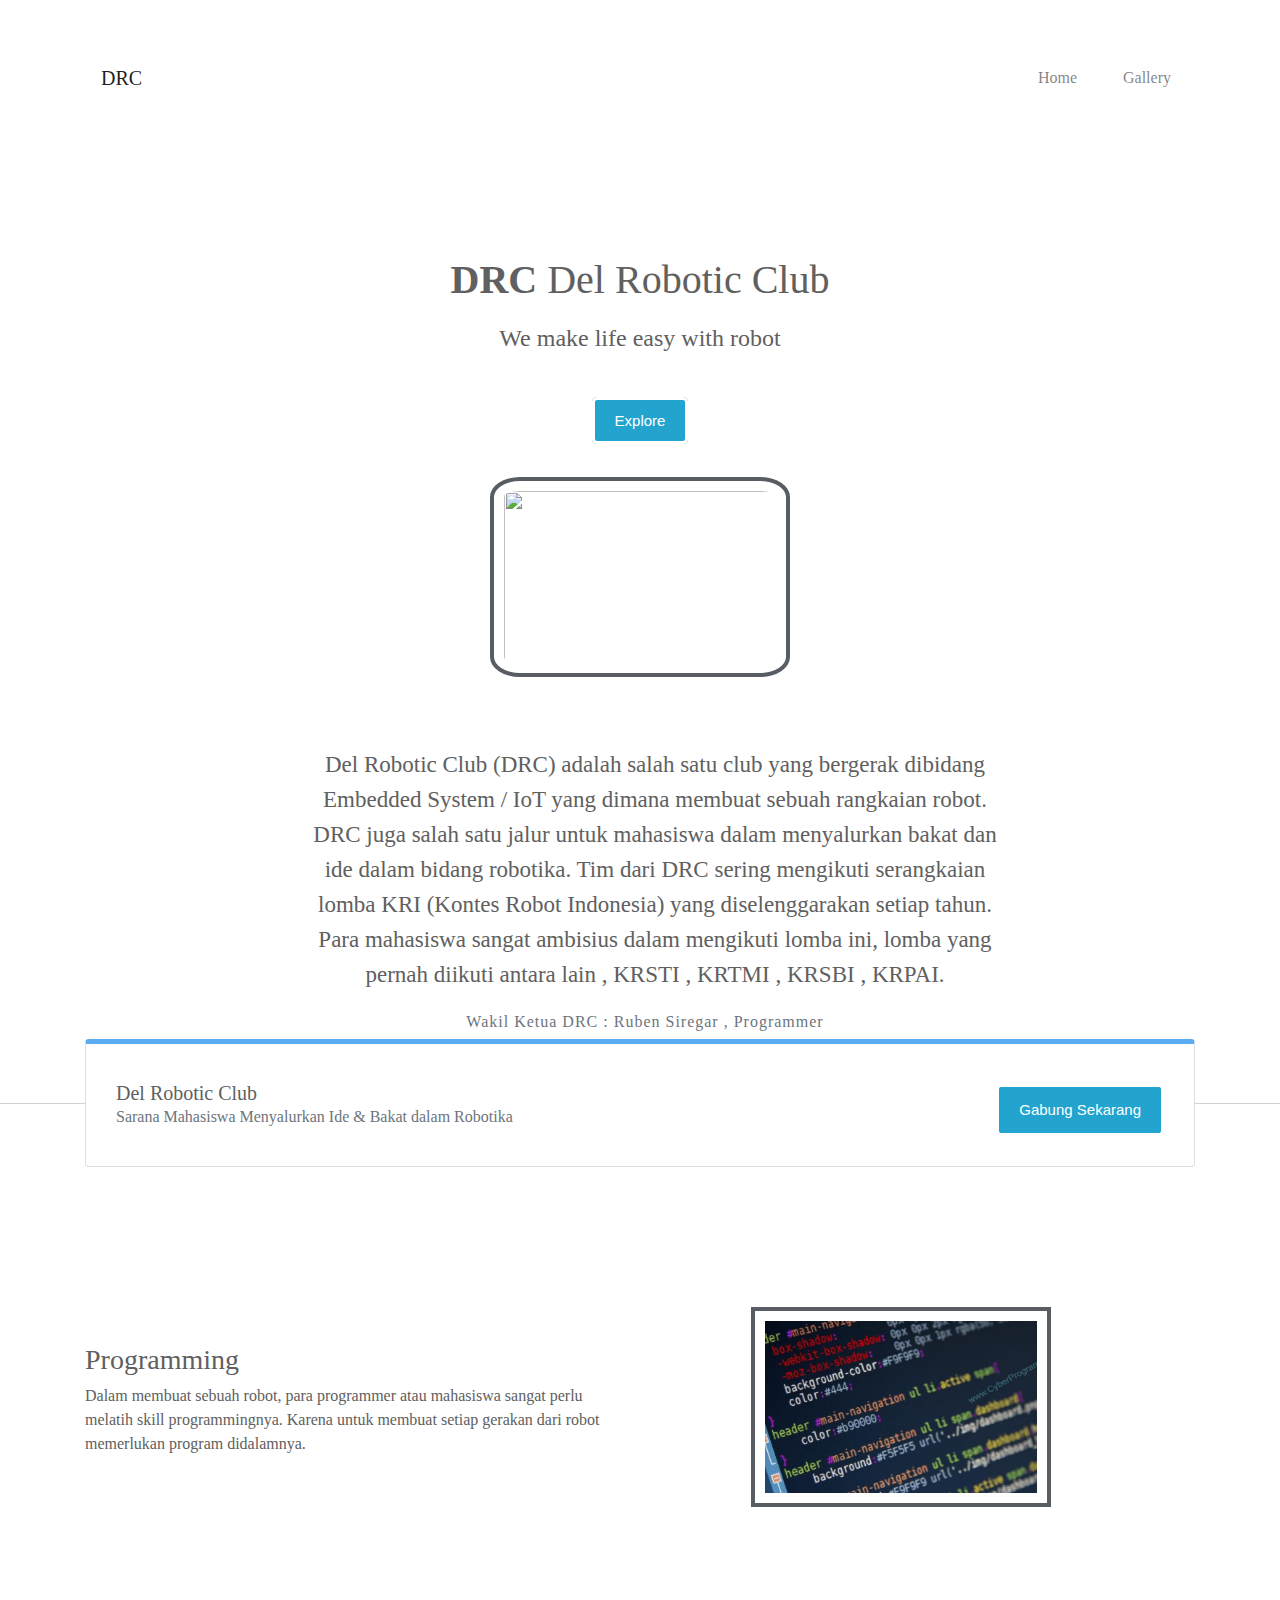
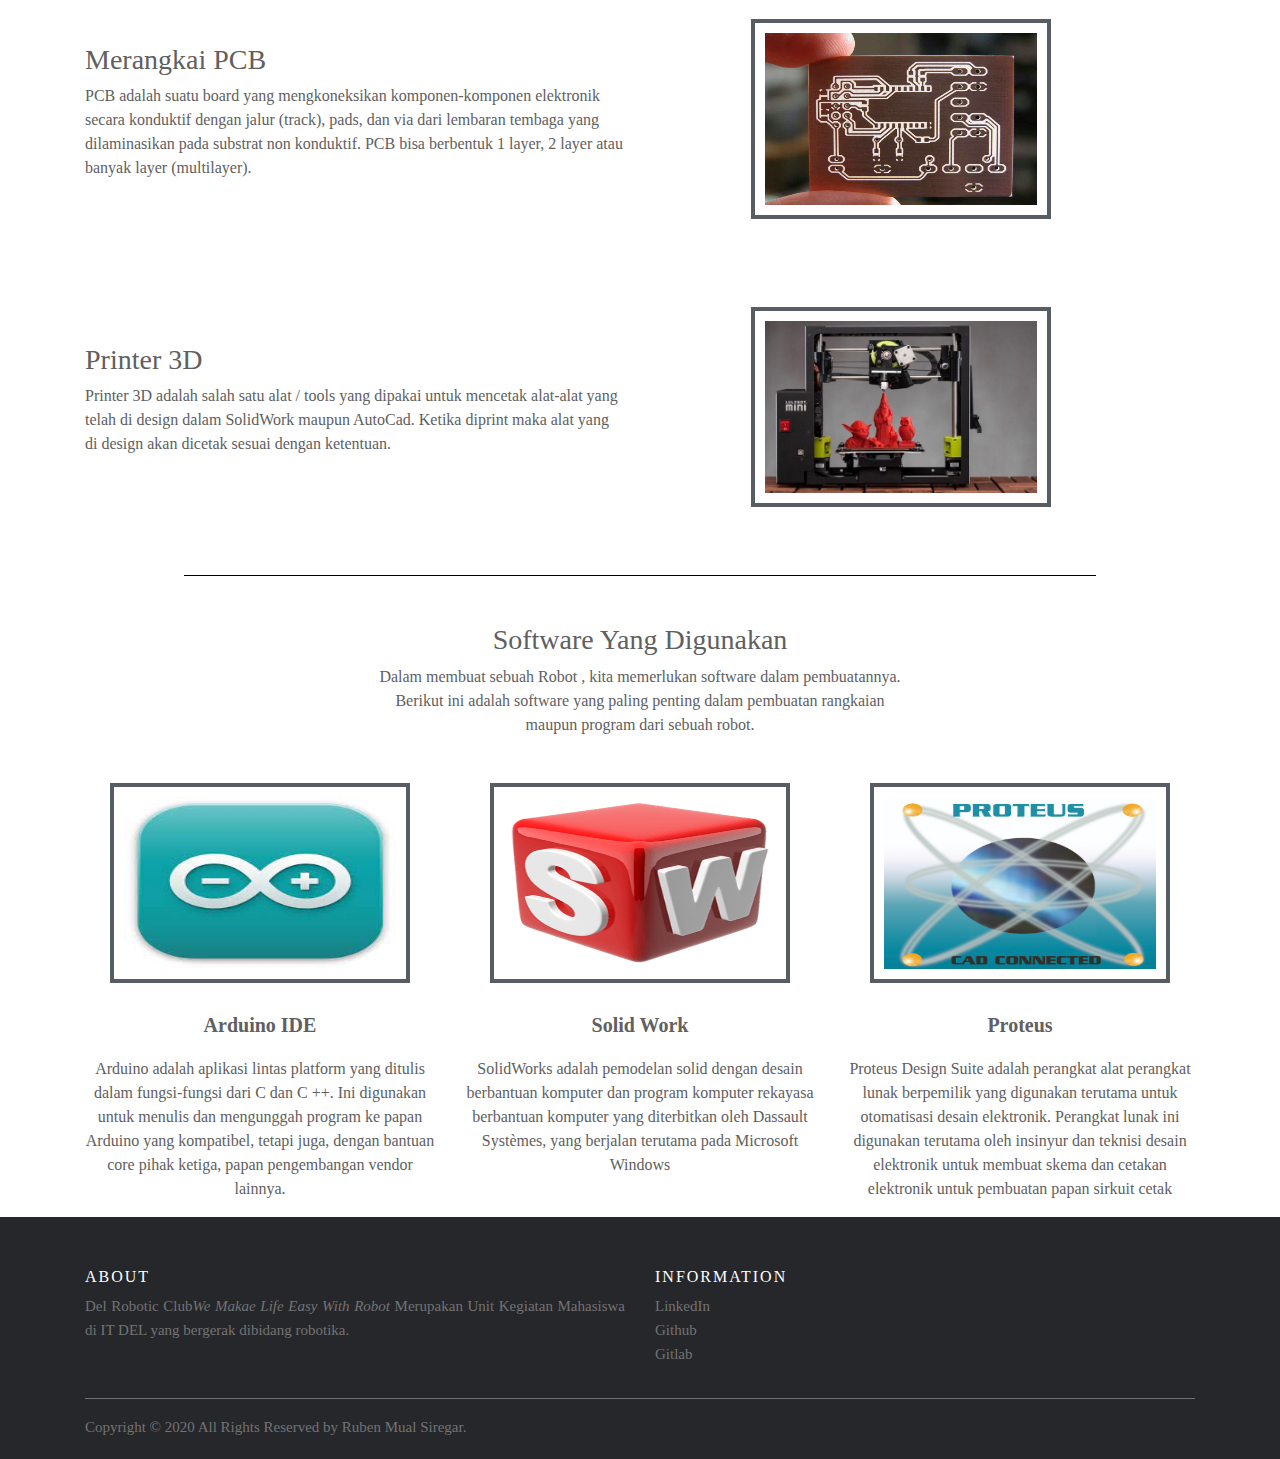
==== commit 1c300505: "update 3" ====
--- a/index.html
+++ b/index.html
@@ -249,7 +249,7 @@
                         <br>
 
                       <header style="text-align: center;">
-                         <img src="Galery/drc.jpg" width="700" height="700" style="border-radius: 10%;"/>
+                         <img src="drc.PNG" width="700" height="700" style="border-radius: 10%;"/>
      </header>
 
                         </div>
@@ -390,4 +390,4 @@
 
       
             </body>
-            </html>+            </html>
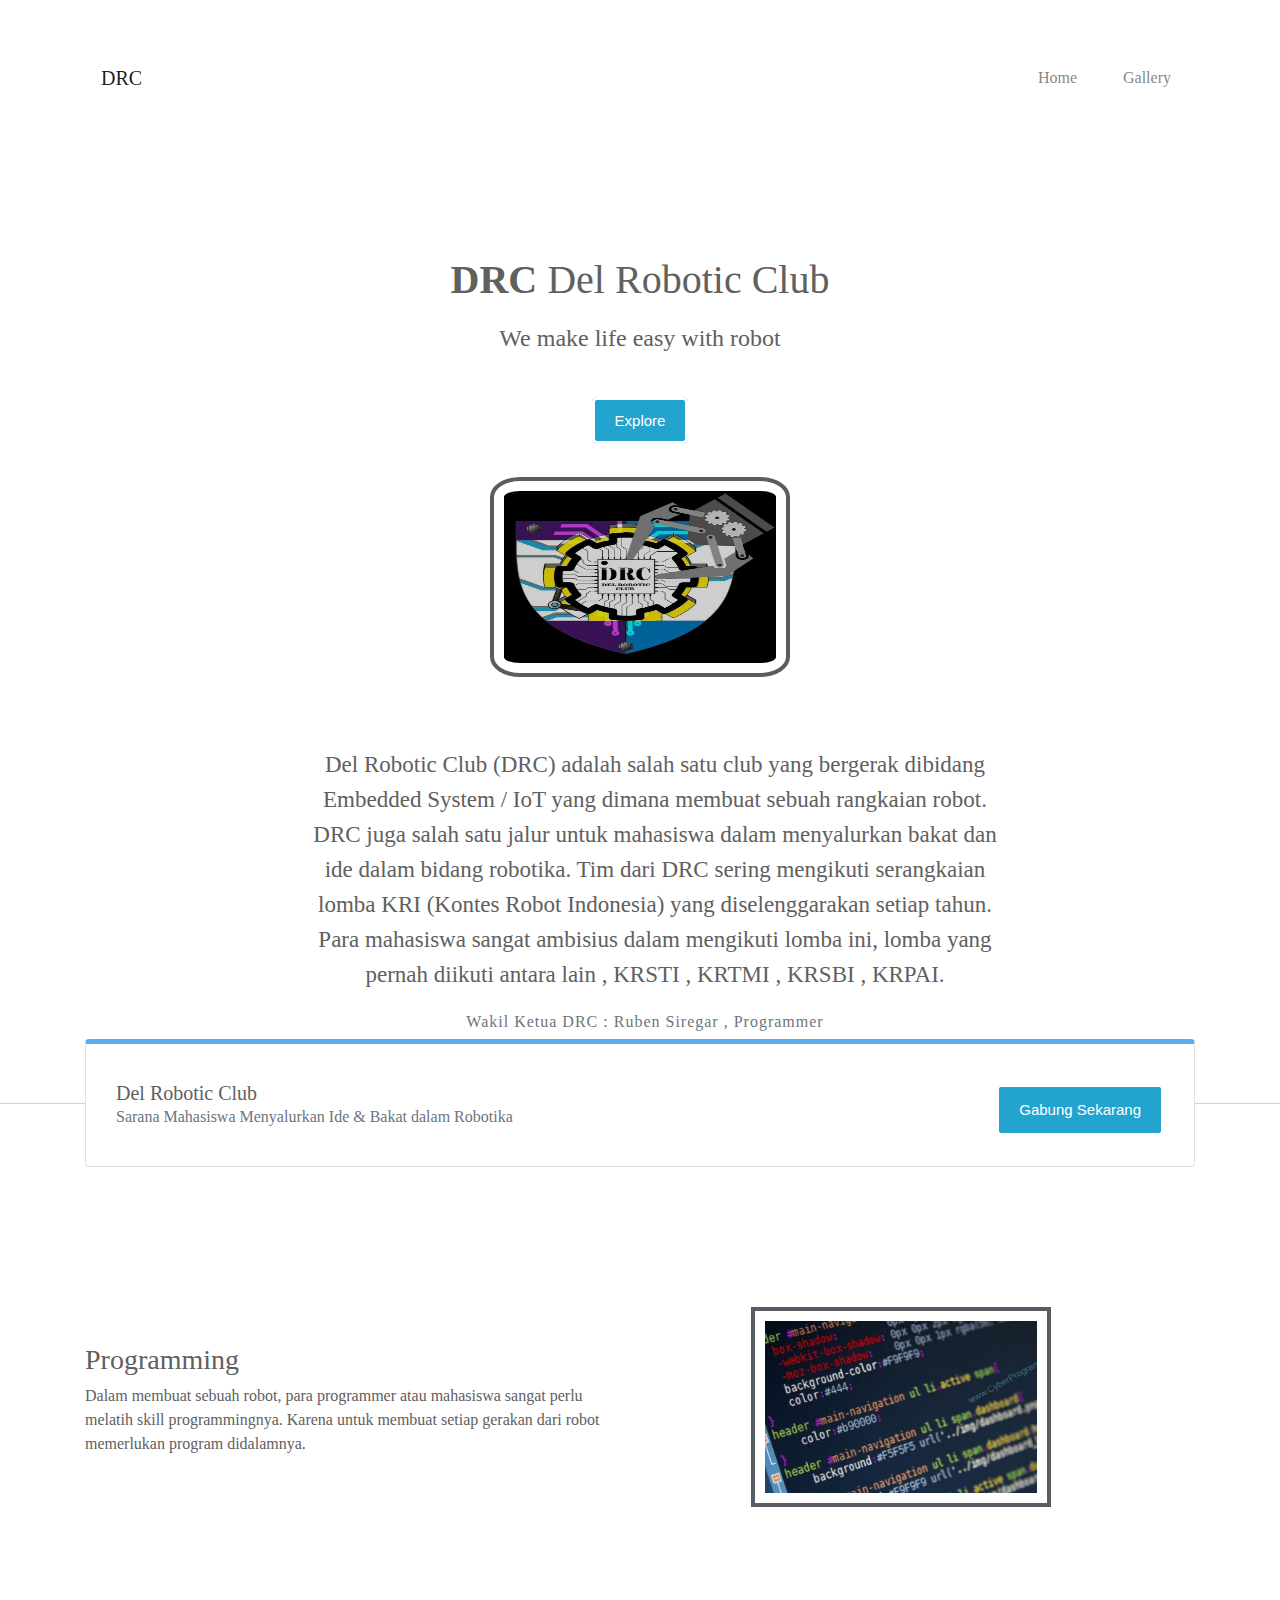
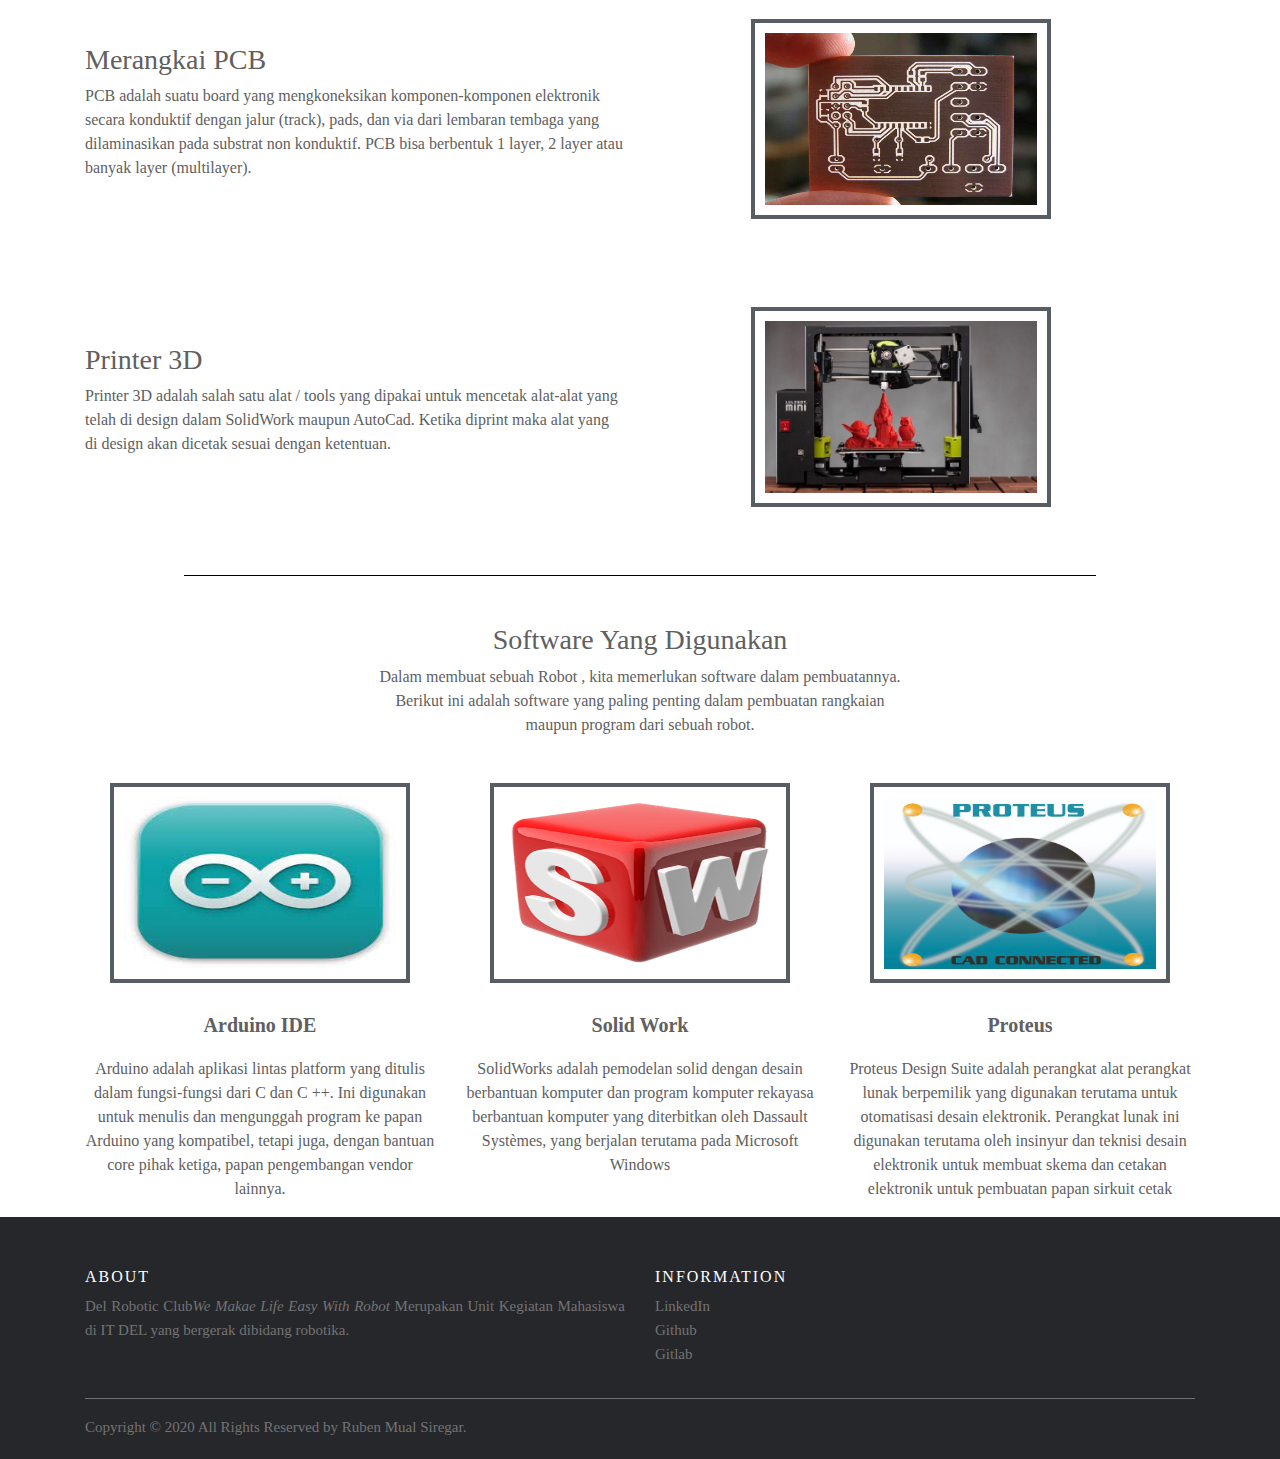
==== commit c9a529e5: "update path" ====
--- a/index.html
+++ b/index.html
@@ -249,7 +249,7 @@
                         <br>
 
                       <header style="text-align: center;">
-                         <img src="drc.PNG" width="700" height="700" style="border-radius: 10%;"/>
+                         <img src="Galery/drc.jpg" width="700" height="700" style="border-radius: 10%;"/>
      </header>
 
                         </div>
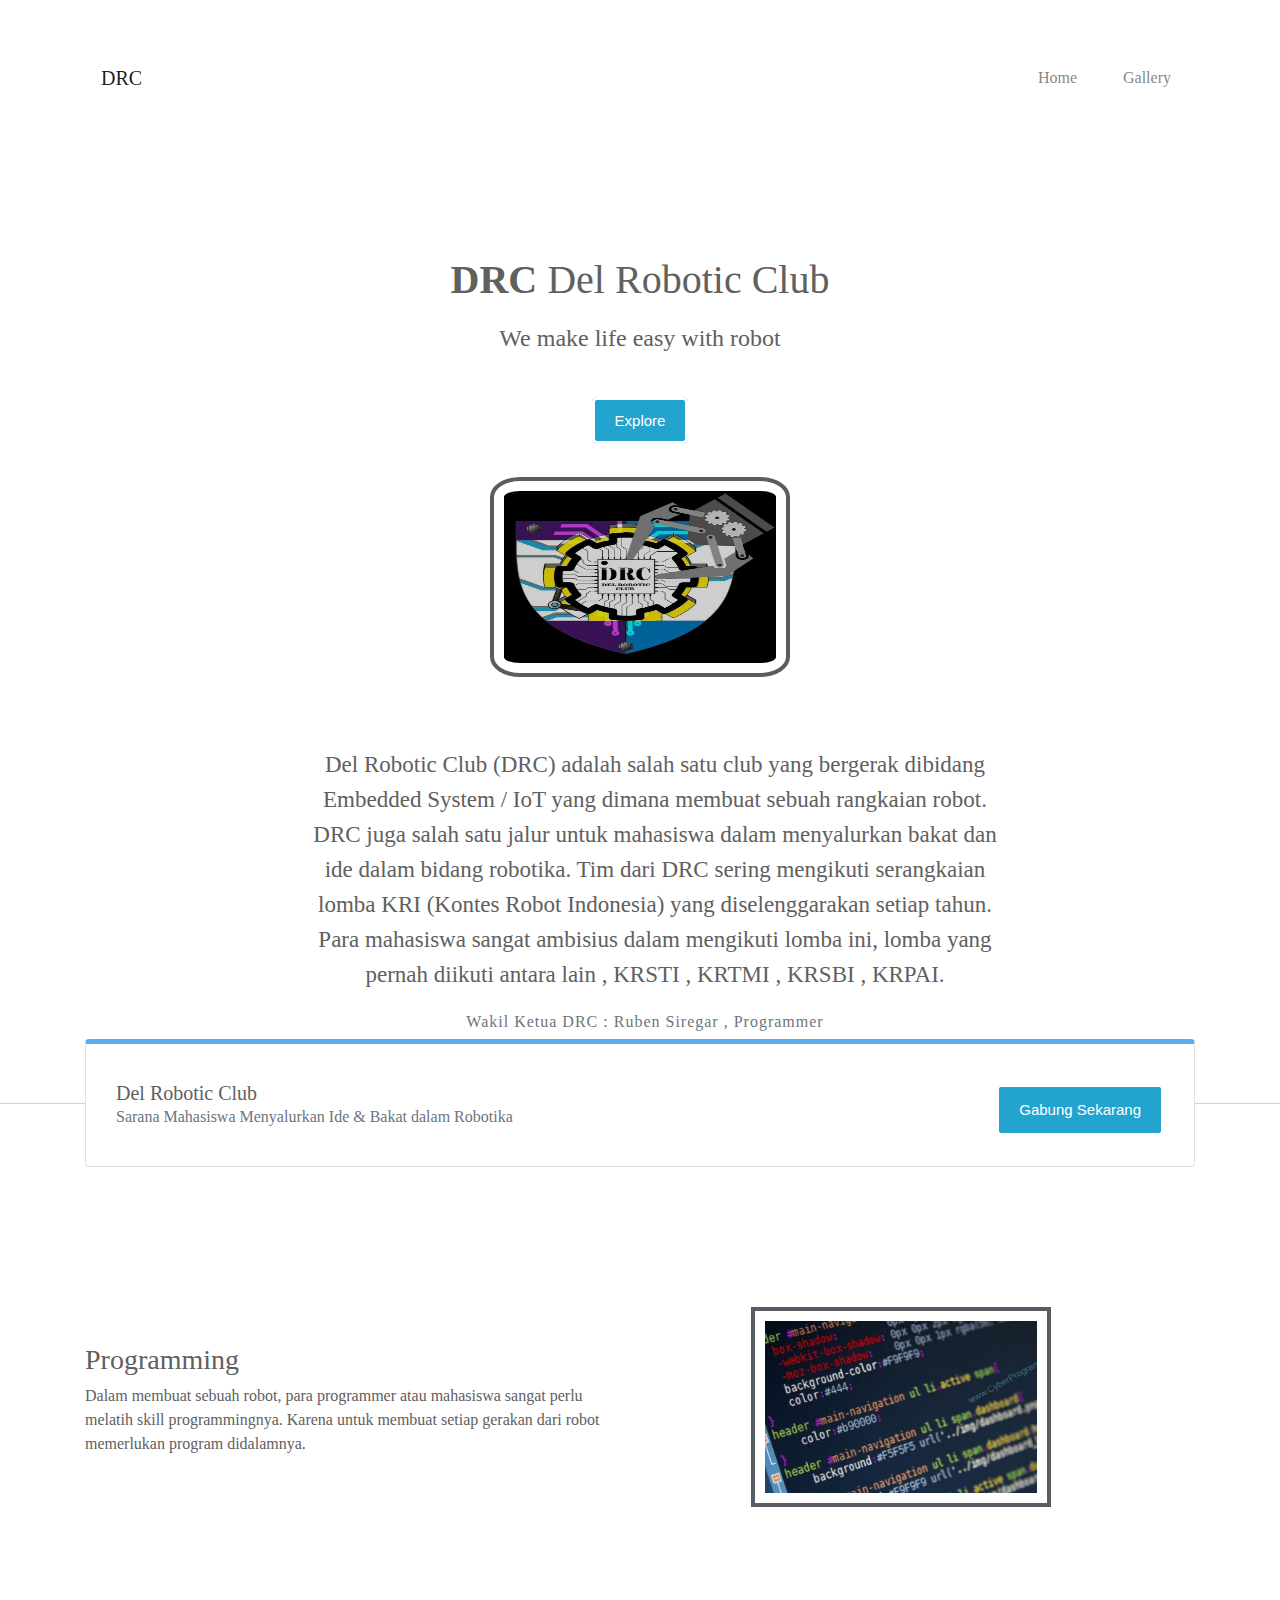
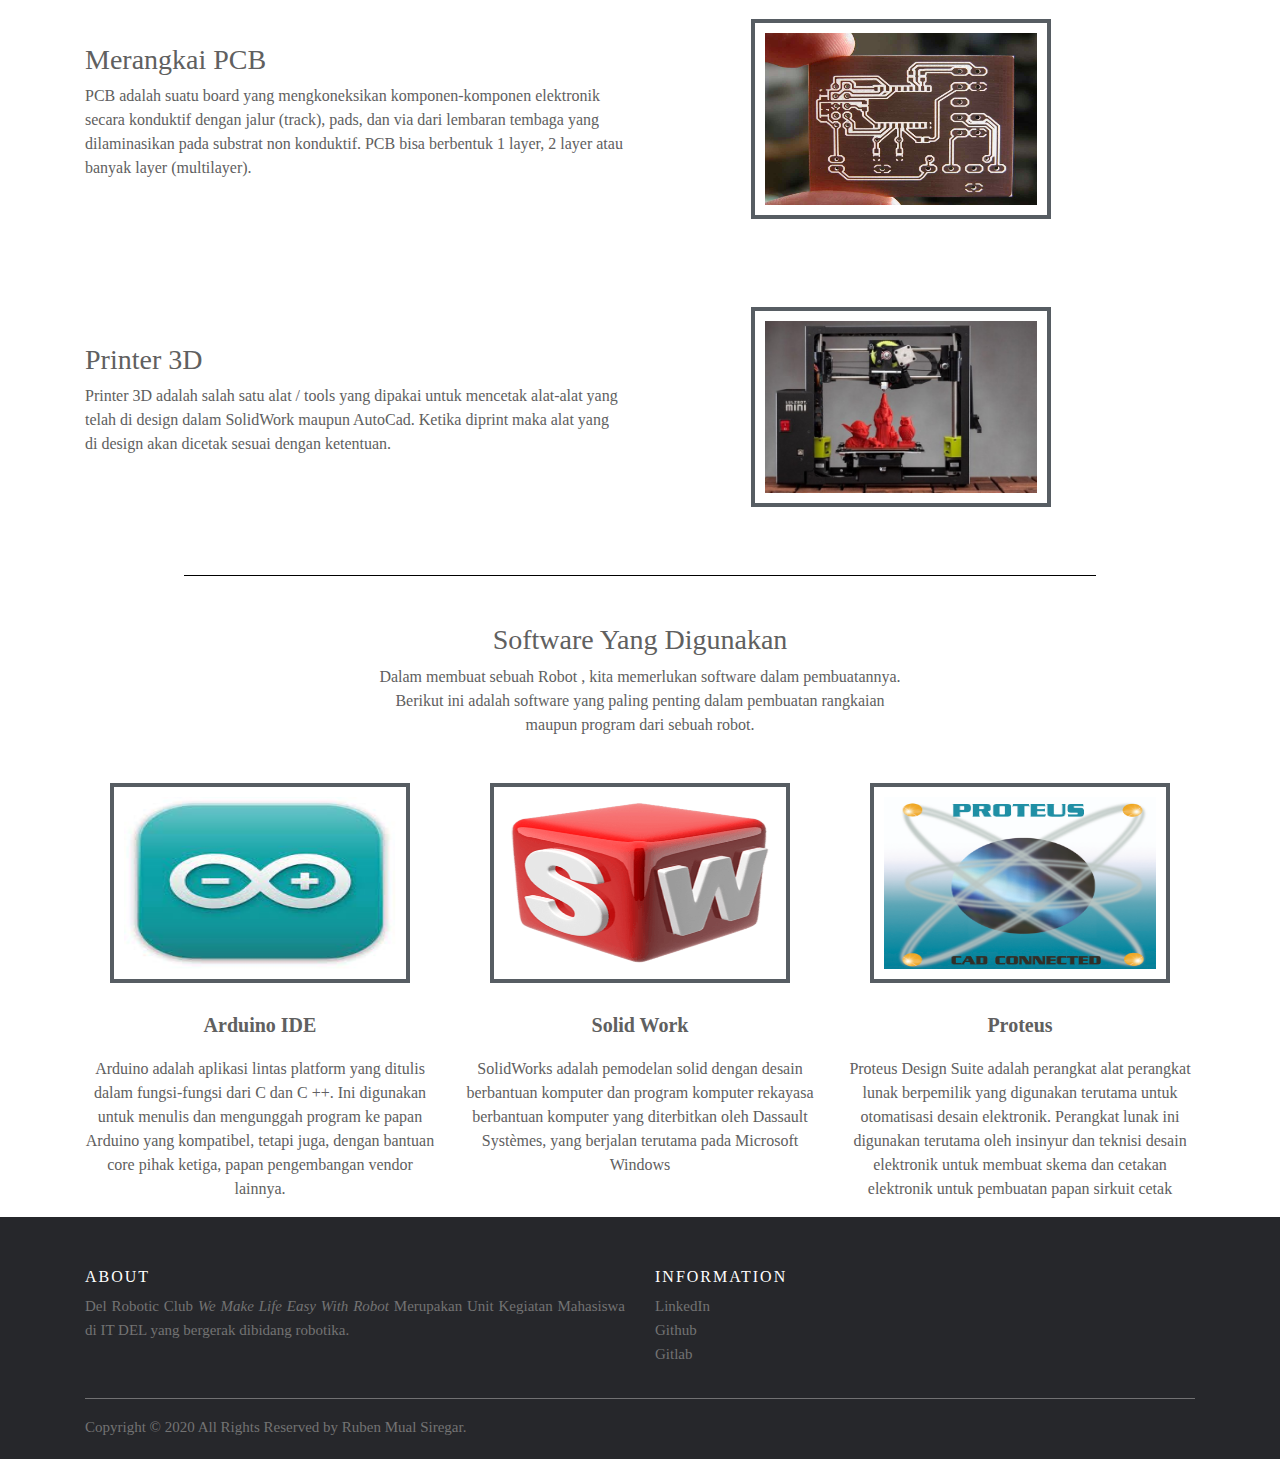
==== commit 694df5ab: "update footer" ====
--- a/index.html
+++ b/index.html
@@ -364,7 +364,7 @@
         <div class="row">
           <div class="col-sm-12 col-md-6">
             <h6>About</h6>
-            <p class="text-justify">Del Robotic Club<i>We Makae Life Easy With Robot </i> Merupakan Unit Kegiatan Mahasiswa di IT DEL yang bergerak dibidang robotika.</p>
+            <p class="text-justify">Del Robotic Club<i> We Make Life Easy With Robot </i> Merupakan Unit Kegiatan Mahasiswa di IT DEL yang bergerak dibidang robotika.</p>
           </div>
 
     
